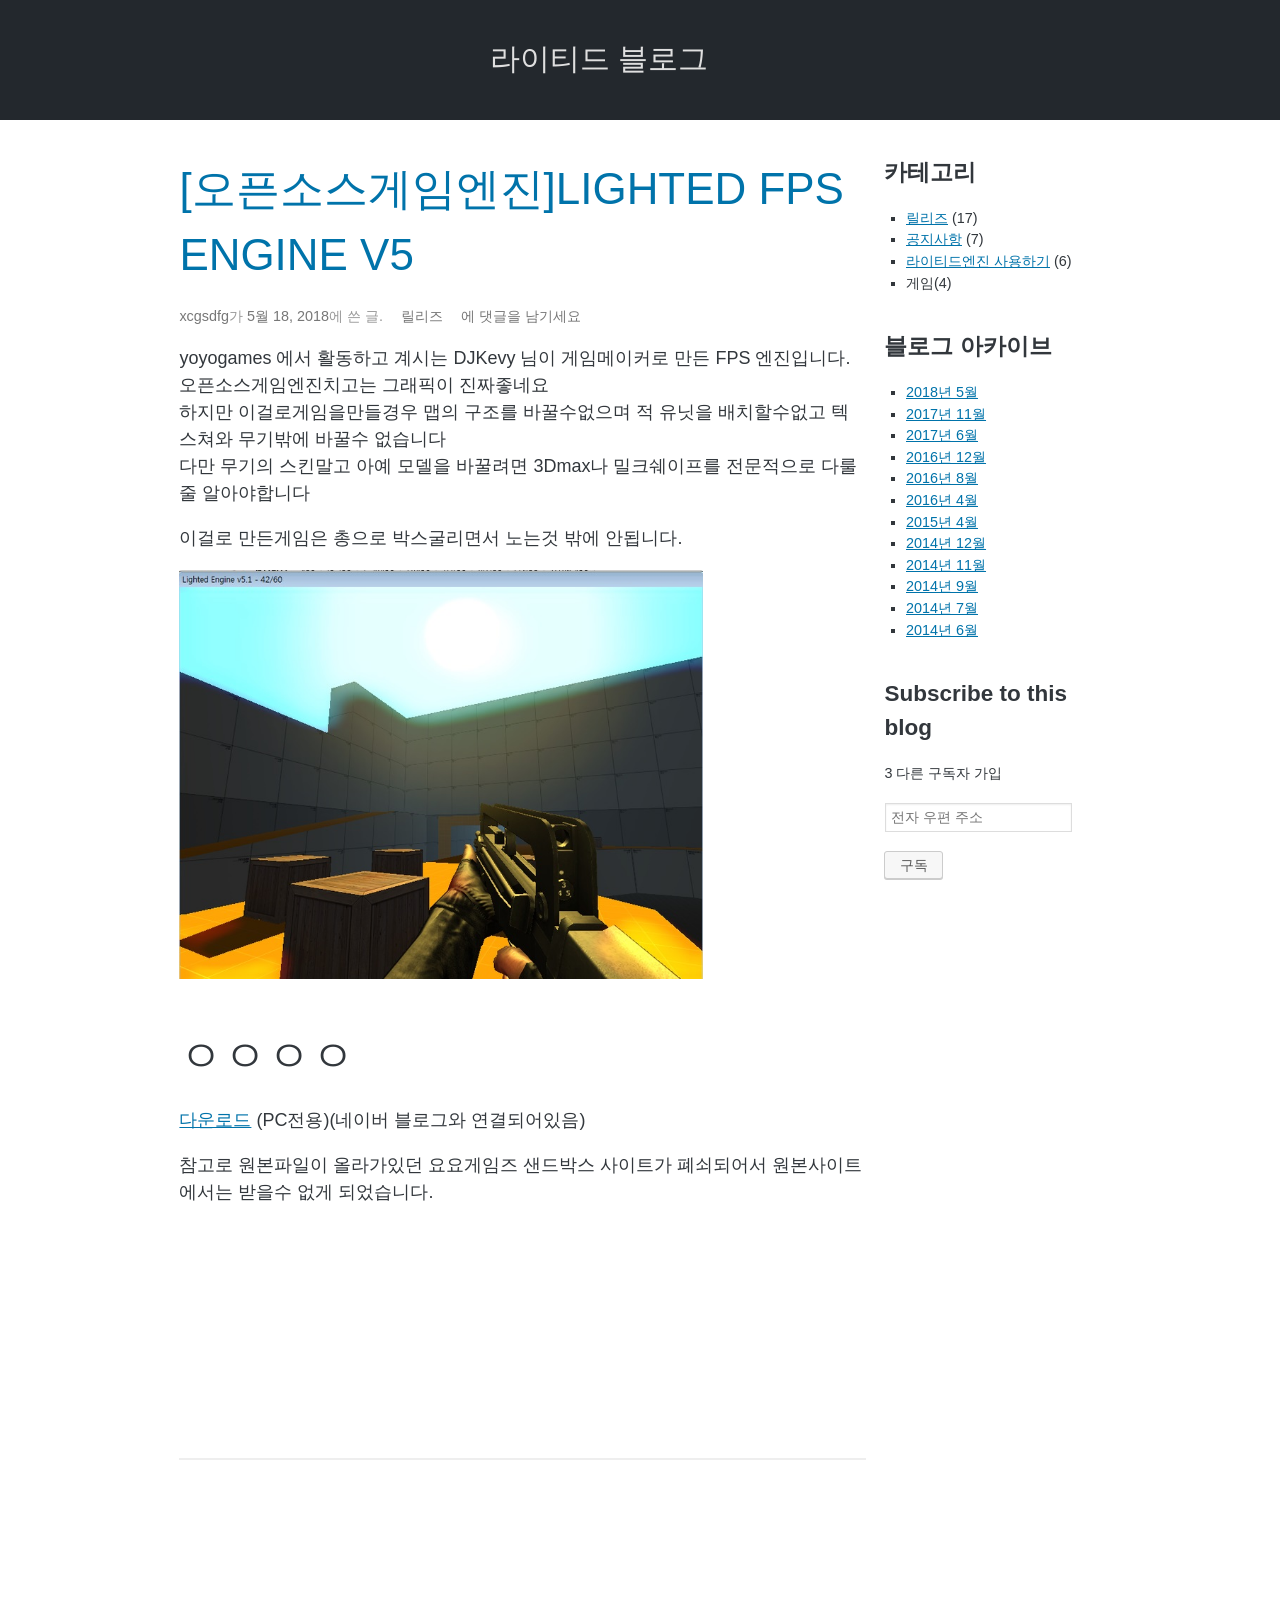
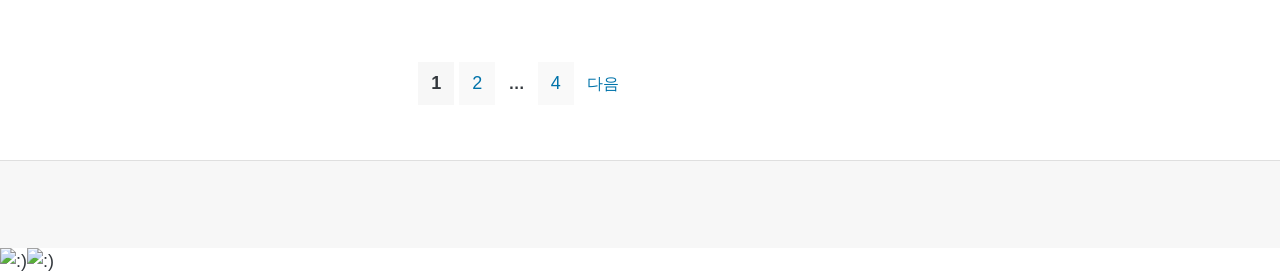
==== podowiki/LightedBlog/WordPr.html @ 5be10744 "54" ====
<!DOCTYPE html>
<!-- saved from url=(0030)https://ko.wordpress.org/news/ -->
<html xmlns="http://www.w3.org/1999/xhtml" dir="ltr" lang="ko-KR"><head profile="http://gmpg.org/xfn/11"><meta http-equiv="Content-Type" content="text/html; charset=UTF-8">

<script src="./WordPr_files/cb=gapi.loaded_1" async></script><script src="./WordPr_files/cb=gapi(1).loaded_0" async></script><script src="./WordPr_files/rules-p-18-mFEk4J448M.js.다운로드" async></script><script src="./WordPr_files/quant.js.다운로드" async type="text/javascript"></script><script type="text/javascript" async src="./WordPr_files/analytics.js.다운로드"></script><script async src="./WordPr_files/gtm.js.다운로드"></script><script>(function(w,d,s,l,i){w[l]=w[l]||[];w[l].push({'gtm.start':
new Date().getTime(),event:'gtm.js'});var f=d.getElementsByTagName(s)[0],
j=d.createElement(s),dl=l!='dataLayer'?'&l='+l:'';j.async=true;j.src=
'https://www.googletagmanager.com/gtm.js?id='+i+dl;f.parentNode.insertBefore(j,f);
})(window,document,'script','dataLayer','GTM-P24PF4B');</script>
<!--
<meta property="fb:page_id" content="6427302910" />
-->
<link href="https://plus.google.com/107188080561309681193" rel="publisher">
<meta name="google-site-verification" content="7VWES_-rcHBcmaQis9mSYamPfNwE03f4vyTj4pfuAw0">
<meta name="viewport" content="width=device-width, initial-scale=1">
<title>한국어 « 블로그 — WordPress</title>
<meta name="referrer" content="always">


<link rel="shortcut icon" href="https://s.w.org/favicon.ico?2" type="image/x-icon">
<link rel="pingback" href="https://ko.wordpress.org/xmlrpc.php"><link rel="dns-prefetch" href="https://s.w.org/">
<link rel="alternate" type="application/rss+xml" title="한국어 » 피드" href="https://ko.wordpress.org/feed/">
<link rel="alternate" type="application/rss+xml" title="한국어 » 댓글 피드" href="https://ko.wordpress.org/comments/feed/">
		<script type="text/javascript">
			window._wpemojiSettings = {"baseUrl":"https:\/\/s.w.org\/images\/core\/emoji\/11\/72x72\/","ext":".png","svgUrl":"https:\/\/s.w.org\/images\/core\/emoji\/11\/svg\/","svgExt":".svg","source":{"concatemoji":"https:\/\/ko.wordpress.org\/wp-includes\/js\/wp-emoji-release.min.js?ver=5.0-alpha-43446"}};
			!function(a,b,c){function d(a,b){var c=String.fromCharCode;l.clearRect(0,0,k.width,k.height),l.fillText(c.apply(this,a),0,0);var d=k.toDataURL();l.clearRect(0,0,k.width,k.height),l.fillText(c.apply(this,b),0,0);var e=k.toDataURL();return d===e}function e(a){var b;if(!l||!l.fillText)return!1;switch(l.textBaseline="top",l.font="600 32px Arial",a){case"flag":return!(b=d([55356,56826,55356,56819],[55356,56826,8203,55356,56819]))&&(b=d([55356,57332,56128,56423,56128,56418,56128,56421,56128,56430,56128,56423,56128,56447],[55356,57332,8203,56128,56423,8203,56128,56418,8203,56128,56421,8203,56128,56430,8203,56128,56423,8203,56128,56447]),!b);case"emoji":return b=d([55358,56760,9792,65039],[55358,56760,8203,9792,65039]),!b}return!1}function f(a){var c=b.createElement("script");c.src=a,c.defer=c.type="text/javascript",b.getElementsByTagName("head")[0].appendChild(c)}var g,h,i,j,k=b.createElement("canvas"),l=k.getContext&&k.getContext("2d");for(j=Array("flag","emoji"),c.supports={everything:!0,everythingExceptFlag:!0},i=0;i<j.length;i++)c.supports[j[i]]=e(j[i]),c.supports.everything=c.supports.everything&&c.supports[j[i]],"flag"!==j[i]&&(c.supports.everythingExceptFlag=c.supports.everythingExceptFlag&&c.supports[j[i]]);c.supports.everythingExceptFlag=c.supports.everythingExceptFlag&&!c.supports.flag,c.DOMReady=!1,c.readyCallback=function(){c.DOMReady=!0},c.supports.everything||(h=function(){c.readyCallback()},b.addEventListener?(b.addEventListener("DOMContentLoaded",h,!1),a.addEventListener("load",h,!1)):(a.attachEvent("onload",h),b.attachEvent("onreadystatechange",function(){"complete"===b.readyState&&c.readyCallback()})),g=c.source||{},g.concatemoji?f(g.concatemoji):g.wpemoji&&g.twemoji&&(f(g.twemoji),f(g.wpemoji)))}(window,document,window._wpemojiSettings);
		</script><script src="./WordPr_files/wp-emoji-release.min.js.다운로드" type="text/javascript" defer></script>
		<style type="text/css">
img.wp-smiley,
img.emoji {
	display: inline !important;
	border: none !important;
	box-shadow: none !important;
	height: 1em !important;
	width: 1em !important;
	margin: 0 .07em !important;
	vertical-align: -0.1em !important;
	background: none !important;
	padding: 0 !important;
}
</style>
<link rel="stylesheet" id="wp-core-blocks-css" href="./WordPr_files/style.css" type="text/css" media="all">
<link rel="stylesheet" id="dashicons-css" href="./WordPr_files/dashicons.min.css" type="text/css" media="all">
<link rel="stylesheet" id="open-sans-css" href="./WordPr_files/css" type="text/css" media="all">
<link rel="stylesheet" id="wporg-style-css" href="./WordPr_files/style(1).css" type="text/css" media="all">
<link rel="https://api.w.org/" href="https://ko.wordpress.org/wp-json/">
<link rel="EditURI" type="application/rsd+xml" title="RSD" href="https://ko.wordpress.org/xmlrpc.php?rsd">
<link rel="wlwmanifest" type="application/wlwmanifest+xml" href="https://ko.wordpress.org/wp-includes/wlwmanifest.xml"> 
<meta name="generator" content="WordPress 5.0-alpha-43446">
<link rel="alternate" href="https://af.wordpress.org/news/" hreflang="af-za">
<link rel="alternate" href="https://ak.wordpress.org/news/" hreflang="ak">
<link rel="alternate" href="https://am.wordpress.org/news/" hreflang="am-et">
<link rel="alternate" href="https://ar.wordpress.org/news/" hreflang="ar">
<link rel="alternate" href="https://arq.wordpress.org/news/" hreflang="ar-dz">
<link rel="alternate" href="https://ary.wordpress.org/news/" hreflang="ar-ma">
<link rel="alternate" href="https://as.wordpress.org/news/" hreflang="as-in">
<link rel="alternate" href="https://ast.wordpress.org/news/" hreflang="ast">
<link rel="alternate" href="https://az.wordpress.org/news/" hreflang="az-az">
<link rel="alternate" href="https://azb.wordpress.org/news/" hreflang="az-ir">
<link rel="alternate" href="https://az-tr.wordpress.org/news/" hreflang="az-tr">
<link rel="alternate" href="https://bcc.wordpress.org/news/" hreflang="bcc">
<link rel="alternate" href="https://bel.wordpress.org/news/" hreflang="be-by">
<link rel="alternate" href="https://bg.wordpress.org/news/" hreflang="bg-bg">
<link rel="alternate" href="https://bn.wordpress.org/news/" hreflang="bn-bn">
<link rel="alternate" href="https://bo.wordpress.org/news/" hreflang="bo">
<link rel="alternate" href="https://bre.wordpress.org/news/" hreflang="br-fr">
<link rel="alternate" href="https://bs.wordpress.org/news/" hreflang="bs-ba">
<link rel="alternate" href="https://ca.wordpress.org/news/" hreflang="ca">
<link rel="alternate" href="https://ceb.wordpress.org/news/" hreflang="ceb">
<link rel="alternate" href="https://co.wordpress.org/news/" hreflang="co-it">
<link rel="alternate" href="https://cs.wordpress.org/news/" hreflang="cs-cz">
<link rel="alternate" href="https://cy.wordpress.org/news/" hreflang="cy-gb">
<link rel="alternate" href="https://da.wordpress.org/news/" hreflang="da-dk">
<link rel="alternate" href="https://de-ch.wordpress.org/news/" hreflang="de-ch">
<link rel="alternate" href="https://de.wordpress.org/news/" hreflang="de-de">
<link rel="alternate" href="https://dv.wordpress.org/news/" hreflang="dv-mv">
<link rel="alternate" href="https://dzo.wordpress.org/news/" hreflang="dz-bt">
<link rel="alternate" href="https://el.wordpress.org/news/" hreflang="el-gr">
<link rel="alternate" href="https://wordpress.org/news/" hreflang="en">
<link rel="alternate" href="https://en-au.wordpress.org/news/" hreflang="en-au">
<link rel="alternate" href="https://en-ca.wordpress.org/news/" hreflang="en-ca">
<link rel="alternate" href="https://en-gb.wordpress.org/news/" hreflang="en-gb">
<link rel="alternate" href="https://en-nz.wordpress.org/news/" hreflang="en-nz">
<link rel="alternate" href="https://en-za.wordpress.org/news/" hreflang="en-za">
<link rel="alternate" href="https://eo.wordpress.org/news/" hreflang="eo">
<link rel="alternate" href="https://es-ar.wordpress.org/news/" hreflang="es-ar">
<link rel="alternate" href="https://cl.wordpress.org/news/" hreflang="es-cl">
<link rel="alternate" href="https://es-co.wordpress.org/news/" hreflang="es-co">
<link rel="alternate" href="https://es-cr.wordpress.org/news/" hreflang="es-cr">
<link rel="alternate" href="https://es.wordpress.org/news/" hreflang="es-es">
<link rel="alternate" href="https://es-gt.wordpress.org/news/" hreflang="es-gt">
<link rel="alternate" href="https://es-mx.wordpress.org/news/" hreflang="es-mx">
<link rel="alternate" href="https://pe.wordpress.org/news/" hreflang="es-pe">
<link rel="alternate" href="https://es-pr.wordpress.org/news/" hreflang="es-pr">
<link rel="alternate" href="https://ve.wordpress.org/news/" hreflang="es-ve">
<link rel="alternate" href="https://et.wordpress.org/news/" hreflang="et-ee">
<link rel="alternate" href="https://eu.wordpress.org/news/" hreflang="eu-es">
<link rel="alternate" href="https://fa.wordpress.org/news/" hreflang="fa">
<link rel="alternate" href="https://fa-af.wordpress.org/news/" hreflang="fa">
<link rel="alternate" href="https://fuc.wordpress.org/news/" hreflang="ff-sn">
<link rel="alternate" href="https://fi.wordpress.org/news/" hreflang="fi-fi">
<link rel="alternate" href="https://fao.wordpress.org/news/" hreflang="fo-fo">
<link rel="alternate" href="https://fr-be.wordpress.org/news/" hreflang="fr-be">
<link rel="alternate" href="https://fr-ca.wordpress.org/news/" hreflang="fr-ca">
<link rel="alternate" href="https://fr.wordpress.org/news/" hreflang="fr-fr">
<link rel="alternate" href="https://frp.wordpress.org/news/" hreflang="frp">
<link rel="alternate" href="https://fur.wordpress.org/news/" hreflang="fur">
<link rel="alternate" href="https://fy.wordpress.org/news/" hreflang="fy-nl">
<link rel="alternate" href="https://ga.wordpress.org/news/" hreflang="ga-ie">
<link rel="alternate" href="https://gd.wordpress.org/news/" hreflang="gd-gb">
<link rel="alternate" href="https://gl.wordpress.org/news/" hreflang="gl-es">
<link rel="alternate" href="https://gu.wordpress.org/news/" hreflang="gu">
<link rel="alternate" href="https://hau.wordpress.org/news/" hreflang="ha-ng">
<link rel="alternate" href="https://haz.wordpress.org/news/" hreflang="haz">
<link rel="alternate" href="https://he.wordpress.org/news/" hreflang="he-il">
<link rel="alternate" href="https://hi.wordpress.org/news/" hreflang="hi-in">
<link rel="alternate" href="https://hr.wordpress.org/news/" hreflang="hr-hr">
<link rel="alternate" href="https://hat.wordpress.org/news/" hreflang="ht-ht">
<link rel="alternate" href="https://hu.wordpress.org/news/" hreflang="hu-hu">
<link rel="alternate" href="https://hy.wordpress.org/news/" hreflang="hy-am">
<link rel="alternate" href="https://id.wordpress.org/news/" hreflang="id-id">
<link rel="alternate" href="https://ido.wordpress.org/news/" hreflang="io">
<link rel="alternate" href="https://is.wordpress.org/news/" hreflang="is-is">
<link rel="alternate" href="https://it.wordpress.org/news/" hreflang="it-it">
<link rel="alternate" href="https://ja.wordpress.org/news/" hreflang="ja-jp">
<link rel="alternate" href="https://jv.wordpress.org/news/" hreflang="jv-id">
<link rel="alternate" href="https://ka.wordpress.org/news/" hreflang="ka-ge">
<link rel="alternate" href="https://kab.wordpress.org/news/" hreflang="kab">
<link rel="alternate" href="https://kk.wordpress.org/news/" hreflang="kk-kz">
<link rel="alternate" href="https://kal.wordpress.org/news/" hreflang="kl-gl">
<link rel="alternate" href="https://km.wordpress.org/news/" hreflang="km-kh">
<link rel="alternate" href="https://kn.wordpress.org/news/" hreflang="kn-in">
<link rel="alternate" href="https://ko.wordpress.org/news/" hreflang="ko-kr">
<link rel="alternate" href="https://ku.wordpress.org/news/" hreflang="ku-iq">
<link rel="alternate" href="https://kir.wordpress.org/news/" hreflang="ky-kg">
<link rel="alternate" href="https://ltz.wordpress.org/news/" hreflang="lb-lu">
<link rel="alternate" href="https://lug.wordpress.org/news/" hreflang="lg-ug">
<link rel="alternate" href="https://li.wordpress.org/news/" hreflang="li-nl">
<link rel="alternate" href="https://lin.wordpress.org/news/" hreflang="ln-cd">
<link rel="alternate" href="https://lo.wordpress.org/news/" hreflang="lo-la">
<link rel="alternate" href="https://lt.wordpress.org/news/" hreflang="lt-lt">
<link rel="alternate" href="https://lv.wordpress.org/news/" hreflang="lv-lv">
<link rel="alternate" href="https://mfe.wordpress.org/news/" hreflang="mfe">
<link rel="alternate" href="https://mg.wordpress.org/news/" hreflang="mg-mg">
<link rel="alternate" href="https://mri.wordpress.org/news/" hreflang="mi-nz">
<link rel="alternate" href="https://mk.wordpress.org/news/" hreflang="mk-mk">
<link rel="alternate" href="https://ml.wordpress.org/news/" hreflang="ml-in">
<link rel="alternate" href="https://khk.wordpress.org/news/" hreflang="mn-mn">
<link rel="alternate" href="https://mr.wordpress.org/news/" hreflang="mr">
<link rel="alternate" href="https://ms.wordpress.org/news/" hreflang="ms">
<link rel="alternate" href="https://mlt.wordpress.org/news/" hreflang="mt-mt">
<link rel="alternate" href="https://mya.wordpress.org/news/" hreflang="my-mm">
<link rel="alternate" href="https://nb.wordpress.org/news/" hreflang="nb-no">
<link rel="alternate" href="https://ne.wordpress.org/news/" hreflang="ne-np">
<link rel="alternate" href="https://nl-be.wordpress.org/news/" hreflang="nl-be">
<link rel="alternate" href="https://nl.wordpress.org/news/" hreflang="nl-nl">
<link rel="alternate" href="https://nn.wordpress.org/news/" hreflang="nn-no">
<link rel="alternate" href="https://oci.wordpress.org/news/" hreflang="oc-fr">
<link rel="alternate" href="https://ory.wordpress.org/news/" hreflang="or-in">
<link rel="alternate" href="https://os.wordpress.org/news/" hreflang="os">
<link rel="alternate" href="https://pan.wordpress.org/news/" hreflang="pa-in">
<link rel="alternate" href="https://pl.wordpress.org/news/" hreflang="pl-pl">
<link rel="alternate" href="https://ps.wordpress.org/news/" hreflang="ps-af">
<link rel="alternate" href="https://br.wordpress.org/news/" hreflang="pt-br">
<link rel="alternate" href="https://pt.wordpress.org/news/" hreflang="pt-pt">
<link rel="alternate" href="https://rhg.wordpress.org/news/" hreflang="rhg">
<link rel="alternate" href="https://roh.wordpress.org/news/" hreflang="rm">
<link rel="alternate" href="https://ro.wordpress.org/news/" hreflang="ro-ro">
<link rel="alternate" href="https://ru.wordpress.org/news/" hreflang="ru-ru">
<link rel="alternate" href="https://rup.wordpress.org/news/" hreflang="rup">
<link rel="alternate" href="https://kin.wordpress.org/news/" hreflang="rw-rw">
<link rel="alternate" href="https://sa.wordpress.org/news/" hreflang="sa-in">
<link rel="alternate" href="https://sah.wordpress.org/news/" hreflang="sah">
<link rel="alternate" href="https://srd.wordpress.org/news/" hreflang="sc-it">
<link rel="alternate" href="https://scn.wordpress.org/news/" hreflang="scn">
<link rel="alternate" href="https://snd.wordpress.org/news/" hreflang="sd-pk">
<link rel="alternate" href="https://si.wordpress.org/news/" hreflang="si-lk">
<link rel="alternate" href="https://sk.wordpress.org/news/" hreflang="sk-sk">
<link rel="alternate" href="https://skr.wordpress.org/news/" hreflang="skr">
<link rel="alternate" href="https://sl.wordpress.org/news/" hreflang="sl-si">
<link rel="alternate" href="https://sna.wordpress.org/news/" hreflang="sn-zw">
<link rel="alternate" href="https://so.wordpress.org/news/" hreflang="so-so">
<link rel="alternate" href="https://sq.wordpress.org/news/" hreflang="sq-al">
<link rel="alternate" href="https://sq-xk.wordpress.org/news/" hreflang="sq-xk">
<link rel="alternate" href="https://sr.wordpress.org/news/" hreflang="sr-rs">
<link rel="alternate" href="https://ssw.wordpress.org/news/" hreflang="ss-sz">
<link rel="alternate" href="https://su.wordpress.org/news/" hreflang="su-id">
<link rel="alternate" href="https://sv.wordpress.org/news/" hreflang="sv-se">
<link rel="alternate" href="https://sw.wordpress.org/news/" hreflang="sw">
<link rel="alternate" href="https://syr.wordpress.org/news/" hreflang="syr">
<link rel="alternate" href="https://szl.wordpress.org/news/" hreflang="szl">
<link rel="alternate" href="https://ta.wordpress.org/news/" hreflang="ta-in">
<link rel="alternate" href="https://ta-lk.wordpress.org/news/" hreflang="ta-lk">
<link rel="alternate" href="https://te.wordpress.org/news/" hreflang="te">
<link rel="alternate" href="https://tg.wordpress.org/news/" hreflang="tg">
<link rel="alternate" href="https://th.wordpress.org/news/" hreflang="th">
<link rel="alternate" href="https://tir.wordpress.org/news/" hreflang="ti-er">
<link rel="alternate" href="https://tuk.wordpress.org/news/" hreflang="tk-tm">
<link rel="alternate" href="https://tl.wordpress.org/news/" hreflang="tl-ph">
<link rel="alternate" href="https://tr.wordpress.org/news/" hreflang="tr-tr">
<link rel="alternate" href="https://tt.wordpress.org/news/" hreflang="tt-ru">
<link rel="alternate" href="https://twd.wordpress.org/news/" hreflang="twd">
<link rel="alternate" href="https://tah.wordpress.org/news/" hreflang="ty-tj">
<link rel="alternate" href="https://tzm.wordpress.org/news/" hreflang="tzm">
<link rel="alternate" href="https://ug.wordpress.org/news/" hreflang="ug-cn">
<link rel="alternate" href="https://uk.wordpress.org/news/" hreflang="uk-ua">
<link rel="alternate" href="https://ur.wordpress.org/news/" hreflang="ur-pk">
<link rel="alternate" href="https://uz.wordpress.org/news/" hreflang="uz-uz">
<link rel="alternate" href="https://vi.wordpress.org/news/" hreflang="vi-vn">
<link rel="alternate" href="https://xho.wordpress.org/news/" hreflang="xh-za">
<link rel="alternate" href="https://yor.wordpress.org/news/" hreflang="yo-ng">
<link rel="alternate" href="https://cn.wordpress.org/news/" hreflang="zh-cn">
<link rel="alternate" href="https://zh-hk.wordpress.org/news/" hreflang="zh-hk">
<link rel="alternate" href="https://zh-sg.wordpress.org/news/" hreflang="zh-sg">
<link rel="alternate" href="https://tw.wordpress.org/news/" hreflang="zh-tw">
<link rel="alternate" href="https://zul.wordpress.org/news/" hreflang="zu-za">

<!-- Jetpack Open Graph Tags -->
<meta property="og:type" content="website">
<meta property="og:title" content="한국어">
<meta property="og:description" content="한국어">
<meta property="og:url" content="https://ko.wordpress.org/news/">
<meta property="og:site_name" content="한국어">
<meta property="og:image" content="https://s.w.org/images/backgrounds/wordpress-bg-medblue.png">
<meta property="og:locale" content="ko_KR">
<meta name="twitter:site" content="@WordPress">

<!-- End Jetpack Open Graph Tags -->
<script>document.cookie='devicePixelRatio='+((window.devicePixelRatio === undefined) ? 1 : window.devicePixelRatio)+'; path=/';</script>

</head>


<body id="wordpress-org" class="blog">
<noscript><iframe src="https://www.googletagmanager.com/ns.html?id=GTM-P24PF4B" height="0" width="0" style="display:none;visibility:hidden"></iframe></noscript>
<div id="wporg-header">
	<div class="wrapper">
		<button id="mobile-menu-button" aria-expanded="false"><span class="screen-reader-text">Toggle Menu</span></button>
	<h1><a href="https://ko.wordpress.org/">WordPress.org</a></h1>
	<h2 class="rosetta">라이티드 블로그</h2>				<div style="clear:both"></div>
<div style="clear:both"></div>
	</div>
</div>


<div id="page" class="site">
	<a class="skip-link screen-reader-text" href="https://ko.wordpress.org/news/#main">본문 바로가기</a>

	<div id="content" class="site-content row gutters">

	<main id="main" class="site-main col-9" role="main">

		
<article id="post-894" class="post-894 post type-post status-publish format-standard hentry category-releases">
	<header class="entry-header">
		<h2 class="entry-title"><a href="https://ko.wordpress.org/2018/05/18/%ec%9b%8c%eb%93%9c%ed%94%84%eb%a0%88%ec%8a%a4-4-9-6-%ea%b0%9c%ec%9d%b8%ec%a0%95%eb%b3%b4-%eb%b0%8f-%ec%9c%a0%ec%a7%80%ea%b4%80%eb%a6%ac-%eb%a6%b4%eb%a6%ac%ec%a6%88/" rel="bookmark">[오픈소스게임엔진]LIGHTED FPS ENGINE V5</a></h2>	</header><!-- .entry-header -->

	<div class="entry-meta"><span class="posted-on"><span class="entry-author vcard"><a class="url fn n" href="https://profiles.wordpress.org/martian36">xcgsdfg</a></span>가 <a href="https://ko.wordpress.org/2018/05/18/%ec%9b%8c%eb%93%9c%ed%94%84%eb%a0%88%ec%8a%a4-4-9-6-%ea%b0%9c%ec%9d%b8%ec%a0%95%eb%b3%b4-%eb%b0%8f-%ec%9c%a0%ec%a7%80%ea%b4%80%eb%a6%ac-%eb%a6%b4%eb%a6%ac%ec%a6%88/" rel="bookmark">
        <time class="entry-date published" datetime="2018-05-18T12:27:58+09:00">5월 18, 2018</time><time class="updated" datetime="2018-05-22T07:01:25+09:00">5월 22, 2018</time></a>에 쓴 글.</span><span class="cat-links"><span class="screen-reader-text">카테고리 </span><a href="https://ko.wordpress.org/category/releases/" rel="category tag">릴리즈</a></span><span class="comments-link"><a href="https://ko.wordpress.org/2018/05/18/%ec%9b%8c%eb%93%9c%ed%94%84%eb%a0%88%ec%8a%a4-4-9-6-%ea%b0%9c%ec%9d%b8%ec%a0%95%eb%b3%b4-%eb%b0%8f-%ec%9c%a0%ec%a7%80%ea%b4%80%eb%a6%ac-%eb%a6%b4%eb%a6%ac%ec%a6%88/#respond"><span class="screen-reader-text">워드프레스 4.9.6 개인정보 및 유지관리 릴리즈</span>에 댓글을 남기세요</a></span></div>

	<div class="entry-content">
		<p>yoyogames 에서 활동하고 계시는 DJKevy 님이 게임메이커로 만든 FPS 엔진입니다.<br>
		  오픈소스게임엔진치고는 그래픽이 진짜좋네요<br>
		  하지만 이걸로게임을만들경우 맵의 구조를 바꿀수없으며 적 유닛을 배치할수없고 텍스쳐와 무기밖에 바꿀수 없습니다<br>
		  다만 무기의 스킨말고 아예 모델을 바꿀려면 3Dmax나 밀크쉐이프를 전문적으로 다룰줄 알아야합니다</p>
		<p>이걸로 만든게임은 총으로 박스굴리면서 노는것 밖에 안됩니다.</p>
<figure class="wp-block-image"><img class="wp-image-5988" src="WordPr_files/cookierun.jpg" alt="A decorative header featuring the text &quot;GDPR&quot; and a lock inside of a blue shield, on multicolor green background." width="524" height="282"></figure>
<h2>ㅇㅇㅇㅇ</h2>
<p><a href="https://cafeattach.naver.net/30a52c9f8ed1d40827c1a295ae48324eeab846a4fc/20140808_17_cafefile/26284957_1407498370817_TYL6lF_egg/liq_lighted.egg?type=attachment">다운로드</a> (PC전용)(네이버 블로그와 연결되어있음)</p>
<p>참고로 원본파일이 올라가있던 요요게임즈 샌드박스 사이트가 폐쇠되어서 원본사이트에서는 받을수 없게 되었습니다.</p>
	</div>
</article>
<article id="post-538" class="post-538 post type-post status-publish format-standard hentry category-releases">
  <div class="entry-content">
    <h2 style="text-align: center;font-size: 26px;margin-top: 50px;font-weight: bold">&nbsp;</h2>
<hr>
<h2 style="text-align: center;font-size: 26px;margin-top: 50px;font-weight: bold">&nbsp;</h2>
	</div><!-- .entry-content -->

	<footer class="entry-footer">
			</footer><!-- .entry-footer -->
</article><!-- #post-## -->

	<nav class="navigation pagination" role="navigation">
		<h2 class="screen-reader-text">글 탐색</h2>
		<div class="nav-links"><span aria-current="page" class="page-numbers current">1</span>
<a class="page-numbers" href="https://ko.wordpress.org/news/page/2/">2</a>
<span class="page-numbers dots">…</span>
<a class="page-numbers" href="https://ko.wordpress.org/news/page/4/">4</a>
<a class="next page-numbers" href="https://ko.wordpress.org/news/page/2/">다음</a></div>
	</nav>
	</main><!-- #main -->


<aside id="secondary" class="widget-area col-3">
	<div class="widget widget_categories"><h4>카테고리</h4>		<ul>
	<li class="cat-item cat-item-3"><a href="https://ko.wordpress.org/category/releases/">릴리즈</a> (17)
</li>
	<li class="cat-item cat-item-1"><a href="https://ko.wordpress.org/category/uncategorized/">공지사항</a> (7)
</li>
	<li class="cat-item cat-item-6"><a href="https://ko.wordpress.org/category/%ec%9b%8c%eb%93%9c%ed%94%84%eb%a0%88%ec%8a%a4-%ec%82%ac%ec%9a%a9%ed%95%98%ea%b8%b0/">라이티드엔진 사용하기</a> (6)
</li>
	<li class="cat-item cat-item-4">게임(4)
</li>
		</ul>
</div><div class="widget widget_archive"><h4>블로그 아카이브</h4>		<ul>
			<li><a href="https://ko.wordpress.org/2018/05/">2018년 5월</a></li>
	<li><a href="https://ko.wordpress.org/2017/11/">2017년 11월</a></li>
	<li><a href="https://ko.wordpress.org/2017/06/">2017년 6월</a></li>
	<li><a href="https://ko.wordpress.org/2016/12/">2016년 12월</a></li>
	<li><a href="https://ko.wordpress.org/2016/08/">2016년 8월</a></li>
	<li><a href="https://ko.wordpress.org/2016/04/">2016년 4월</a></li>
	<li><a href="https://ko.wordpress.org/2015/04/">2015년 4월</a></li>
	<li><a href="https://ko.wordpress.org/2014/12/">2014년 12월</a></li>
	<li><a href="https://ko.wordpress.org/2014/11/">2014년 11월</a></li>
	<li><a href="https://ko.wordpress.org/2014/09/">2014년 9월</a></li>
	<li><a href="https://ko.wordpress.org/2014/07/">2014년 7월</a></li>
	<li><a href="https://ko.wordpress.org/2014/06/">2014년 6월</a></li>
		</ul>
		</div><div class="widget jetpack_subscription_widget"><h4>Subscribe to this blog</h4>
			<form action="https://ko.wordpress.org/news/#" method="post" accept-charset="utf-8" id="subscribe-blog-478">
				<div id="subscribe-text"></div><p>3 다른 구독자 가입</p>
					<p id="subscribe-email">
						<label id="jetpack-subscribe-label" for="subscribe-field-478" style="clip: rect(1px, 1px, 1px, 1px); position: absolute; height: 1px; width: 1px; overflow: hidden;">
							전자 우편 주소						</label>
						<input type="email" name="email" required class="required" value="" id="subscribe-field-478" placeholder="전자 우편 주소">
					</p>

					<p id="subscribe-submit">
						<input type="hidden" name="action" value="subscribe">
						<input type="hidden" name="source" value="https://ko.wordpress.org/news/">
						<input type="hidden" name="sub-type" value="widget">
						<input type="hidden" name="redirect_fragment" value="478">
												<input type="submit" value="구독" name="jetpack_subscriptions_widget">
					</p>
							</form>

			<script>
			/*
			Custom functionality for safari and IE
			 */
			(function( d ) {
				// In case the placeholder functionality is available we remove labels
				if ( ( 'placeholder' in d.createElement( 'input' ) ) ) {
					var label = d.querySelector( 'label[for=subscribe-field-478]' );
						label.style.clip 	 = 'rect(1px, 1px, 1px, 1px)';
						label.style.position = 'absolute';
						label.style.height   = '1px';
						label.style.width    = '1px';
						label.style.overflow = 'hidden';
				}

				// Make sure the email value is filled in before allowing submit
				var form = d.getElementById('subscribe-blog-478'),
					input = d.getElementById('subscribe-field-478'),
					handler = function( event ) {
						if ( '' === input.value ) {
							input.focus();

							if ( event.preventDefault ){
								event.preventDefault();
							}

							return false;
						}
					};

				if ( window.addEventListener ) {
					form.addEventListener( 'submit', handler, false );
				} else {
					form.attachEvent( 'onsubmit', handler );
				}
			})( document );
			</script>
				
</div></aside><!-- #secondary -->

	</div><!-- #content -->

<div id="wporg-footer"></div>

<script type="text/javascript">
  var _qevents = _qevents || [];
  (function() {
   var elem = document.createElement('script');
   elem.src = (document.location.protocol == "https:" ? "https://secure" : "http://edge")
               + ".quantserve.com/quant.js";
   elem.async = true;
   elem.type = "text/javascript";
   var scpt = document.getElementsByTagName('script')[0];
   scpt.parentNode.insertBefore(elem, scpt);
  })();
</script>
<script type="text/javascript">
	/**
	 * Handles toggling the navigation menu for small screens and enables TAB key
	 * navigation support for dropdown menus.
	 */
	( function( $ ) {
		var container, button, menu, links, i, len;

		container = document.getElementById( 'wporg-header' );
		if ( ! container ) {
			return;
		}

		button = container.getElementsByTagName( 'button' )[0];
		if ( 'undefined' === typeof button ) {
			return;
		}

		menu = container.getElementsByTagName( 'ul' )[0];

		// Hide menu toggle button if menu is empty and return early.
		if ( 'undefined' === typeof menu ) {
			button.style.display = 'none';
			return;
		}

		menu.setAttribute( 'aria-expanded', 'false' );
		if ( -1 === menu.className.indexOf( 'nav-menu' ) ) {
			menu.className += ' nav-menu';
		}

		button.onclick = function() {
			if ( -1 !== menu.className.indexOf( 'toggled' ) ) {
				menu.className = menu.className.replace( ' toggled', '' );
				button.setAttribute( 'aria-expanded', 'false' );
				menu.setAttribute( 'aria-expanded', 'false' );
			} else {
				menu.className += ' toggled';
				button.setAttribute( 'aria-expanded', 'true' );
				menu.setAttribute( 'aria-expanded', 'true' );
			}
		};

		// Get all the link elements within the menu.
		links = menu.getElementsByTagName( 'a' );

		// Each time a menu link is focused or blurred, toggle focus.
		for ( i = 0, len = links.length; i < len; i++ ) {
			links[i].addEventListener( 'focus', toggleFocus, true );
			links[i].addEventListener( 'blur', toggleFocus, true );
		}

		/**
		 * Sets or removes .focus class on an element.
		 */
		function toggleFocus() {
			var self = this;

			// Move up through the ancestors of the current link until we hit .nav-menu.
			while ( -1 === self.className.indexOf( 'nav-menu' ) ) {

				// On li elements toggle the class .focus.
				if ( 'li' === self.tagName.toLowerCase() ) {
					if ( -1 !== self.className.indexOf( 'focus' ) ) {
						self.className = self.className.replace( ' focus', '' );
					} else {
						self.className += ' focus';
					}
				}

				self = self.parentElement;
			}
		}

		/**
		 * Toggles `focus` class to allow submenu access on tablets.
		 */
		( function( container ) {
			var touchStartFn, i,
				parentLink = container.querySelectorAll( '.menu-item-has-children > a, .page_item_has_children > a' );

			if ( 'ontouchstart' in window ) {
				touchStartFn = function( e ) {
					var menuItem = this.parentNode, i;

					if ( ! menuItem.classList.contains( 'focus' ) ) {
						e.preventDefault();
						for ( i = 0; i < menuItem.parentNode.children.length; ++i ) {
							if ( menuItem === menuItem.parentNode.children[i] ) {
								continue;
							}
							menuItem.parentNode.children[i].classList.remove( 'focus' );
						}
						menuItem.classList.add( 'focus' );
					} else {
						menuItem.classList.remove( 'focus' );
					}
				};

				for ( i = 0; i < parentLink.length; ++i ) {
					parentLink[i].addEventListener( 'touchstart', touchStartFn, false );
				}
			}
		}( container ) );
	} )();
</script>
<script type="text/javascript">_qevents.push( { qacct:"p-18-mFEk4J448M"} );</script>
<noscript><img src="//pixel.quantserve.com/pixel/p-18-mFEk4J448M.gif" style="display: none;" border="0" height="1" width="1" alt=""/></noscript>
<!-- 31 queries. 0.467 seconds -->
<link rel="stylesheet" id="mediaelement-css" href="./WordPr_files/mediaelementplayer-legacy.min.css" type="text/css" media="all">
<link rel="stylesheet" id="wp-mediaelement-css" href="./WordPr_files/wp-mediaelement.min.css" type="text/css" media="all">
<script type="text/javascript" src="./WordPr_files/load-scripts.php"></script>
<script type="text/javascript" src="./WordPr_files/skip-link-focus-fix.min.js.다운로드"></script>
<script type="text/javascript">
var mejsL10n = {"language":"ko","strings":{"mejs.install-flash":"\ud50c\ub798\uc2dc \ud50c\ub808\uc774\uc5b4\uac00 \ud65c\uc131\ud654 \ub418\uac70\ub098 \uc124\uce58\ub418\uc9c0\uc9c0 \uc54a\uc740 \ube0c\ub77c\uc6b0\uc800\ub97c \uc0ac\uc6a9\ud558\uace0 \uc788\uc2b5\ub2c8\ub2e4. \ud50c\ub798\uc2dc \ud50c\ub808\uc774\uc5b4 \ud50c\ub7ec\uadf8\uc778\uc744 \ud65c\uc131\ud654 \ud558\uac70\ub098 \ucd5c\uadfc \ubc84\uc804\uc744 \ub2e4\uc74c\uc5d0\uc11c \ub2e4\uc6b4\ub85c\ub4dc \ud558\uc138\uc694: https:\/\/get.adobe.com\/flashplayer\/","mejs.fullscreen-off":"\uc804\uccb4\ud654\uba74 \ub098\uac00\uae30","mejs.fullscreen-on":"\uc804\uccb4\ud654\uba74","mejs.download-video":"\ube44\ub514\uc624 \ub2e4\uc6b4\ub85c\ub4dc","mejs.fullscreen":"\uc804\uccb4\ud654\uba74","mejs.loop":"\ub8e8\ud504 \ud1a0\uae00","mejs.play":"\uc2e4\ud589","mejs.pause":"\uc911\uc9c0","mejs.close":"\ub2eb\uae30","mejs.time-slider":"\ud0c0\uc784 \uc2ac\ub77c\uc774\ub354","mejs.time-help-text":"1\ucd08\ub97c \uc9c4\ud589\ud558\ub824\uba74 \uc88c\/\uc6b0 \ubc29\ud5a5\ud0a4\ub97c \uc0ac\uc6a9\ud558\uace0 10\ucd08\ub97c \uc9c4\ud589\ud558\ub824\uba74 \uc0c1\/\ud558 \ubc29\ud5a5\ud0a4\ub97c \uc0ac\uc6a9\ud558\uc138\uc694.","mejs.captions-subtitles":"\ucea1\uc158\/\ubd80\uc81c\ubaa9","mejs.captions-chapters":"\ucc55\ud130","mejs.none":"\uc5c6\uc74c","mejs.mute-toggle":"\ubb34\uc74c \ud1a0\uae00","mejs.volume-help-text":"\ubcfc\ub968\uc744 \ub192\uc774\uac70\ub098 \uc904\uc774\ub824\uba74 \uc0c1\/\ud558 \ubc29\ud5a5\ud0a4\ub97c \uc0ac\uc6a9\ud558\uc138\uc694.","mejs.unmute":"\ubb34\uc74c\ud574\uc81c","mejs.mute":"\uc870\uc6a9\ud788","mejs.volume-slider":"\ubcfc\ub968 \uc2ac\ub77c\uc774\ub354","mejs.video-player":"\ube44\ub514\uc624 \ud50c\ub808\uc774\uc5b4","mejs.audio-player":"\uc624\ub514\uc624 \ud50c\ub808\uc774\uc5b4","mejs.ad-skip":"\uad11\uace0 \uc0dd\ub7b5","mejs.source-chooser":"\uc18c\uc2a4 \uc120\ud0dd\uae30","mejs.stop":"\uc815\uc9c0","mejs.speed-rate":"\uc18d\ub3c4\uc728","mejs.live-broadcast":"\uc2e4\uc2dc\uac04 \ubc29\uc1a1","mejs.afrikaans":"Afrikaans","mejs.albanian":"Albanian","mejs.arabic":"Arabic","mejs.belarusian":"Belarusian","mejs.bulgarian":"Bulgarian","mejs.catalan":"Catalan","mejs.chinese":"Chinese","mejs.chinese-simplified":"Chinese (Simplified)","mejs.chinese-traditional":"Chinese (Traditional)","mejs.croatian":"Croatian","mejs.czech":"Czech","mejs.danish":"Danish","mejs.dutch":"Dutch","mejs.english":"English","mejs.estonian":"Estonian","mejs.filipino":"Filipino","mejs.finnish":"Finnish","mejs.french":"French","mejs.galician":"Galician","mejs.german":"German","mejs.greek":"Greek","mejs.haitian-creole":"Haitian Creole","mejs.hebrew":"Hebrew","mejs.hindi":"Hindi","mejs.hungarian":"Hungarian","mejs.icelandic":"Icelandic","mejs.indonesian":"Indonesian","mejs.irish":"Irish","mejs.italian":"Italian","mejs.japanese":"Japanese","mejs.korean":"Korean","mejs.latvian":"Latvian","mejs.lithuanian":"Lithuanian","mejs.macedonian":"Macedonian","mejs.malay":"Malay","mejs.maltese":"Maltese","mejs.norwegian":"Norwegian","mejs.persian":"Persian","mejs.polish":"Polish","mejs.portuguese":"Portuguese","mejs.romanian":"Romanian","mejs.russian":"Russian","mejs.serbian":"Serbian","mejs.slovak":"Slovak","mejs.slovenian":"Slovenian","mejs.spanish":"Spanish","mejs.swahili":"Swahili","mejs.swedish":"Swedish","mejs.tagalog":"Tagalog","mejs.thai":"Thai","mejs.turkish":"Turkish","mejs.ukrainian":"Ukrainian","mejs.vietnamese":"Vietnamese","mejs.welsh":"Welsh","mejs.yiddish":"Yiddish"}};
</script>
<script type="text/javascript" src="./WordPr_files/mediaelement-and-player.min.js.다운로드"></script>
<script type="text/javascript" src="./WordPr_files/mediaelement-migrate.min.js.다운로드"></script>
<script type="text/javascript">
/* <![CDATA[ */
var _wpmejsSettings = {"pluginPath":"\/wp-includes\/js\/mediaelement\/","classPrefix":"mejs-","stretching":"responsive"};
/* ]]> */
</script>
<script type="text/javascript" src="./WordPr_files/wp-mediaelement.min.js.다운로드"></script>
<script type="text/javascript" src="./WordPr_files/vimeo.min.js.다운로드"></script>
<script type="text/javascript" src="./WordPr_files/e-201829.js.다운로드" async defer></script>
<script type="text/javascript">
	_stq = window._stq || [];
	_stq.push([ 'view', {v:'ext',j:'1:6.1.1',blog:'13096037',post:'634',tz:'9',srv:'ko.wordpress.org'} ]);
	_stq.push([ 'clickTrackerInit', '13096037', '634' ]);
</script>


</div><img src="./WordPr_files/g.gif" alt=":)" width="6" height="5" id="wpstats"><iframe name="oauth2relay458211568" id="oauth2relay458211568" src="./WordPr_files/postmessageRelay.html" tabindex="-1" aria-hidden="true" style="width: 1px; height: 1px; position: absolute; top: -100px;"></iframe></body></html>
---- podowiki/LightedBlog/WordPr_files/style.css ----
.editor-block-list__block[data-type="core/embed"][data-align=left] .editor-block-list__block-edit,.editor-block-list__block[data-type="core/embed"][data-align=right] .editor-block-list__block-edit,.wp-block-embed.alignleft,.wp-block-embed.alignright{max-width:305px;width:100%}.wp-block-embed figcaption{margin-top:.5em;color:#6c7781;text-align:center;font-size:13px}.has-pale-pink-background-color{background-color:#f78da7}.has-vivid-red-background-color{background-color:#cf2e2e}.has-luminous-vivid-orange-background-color{background-color:#ff6900}.has-luminous-vivid-amber-background-color{background-color:#fcb900}.has-light-green-cyan-background-color{background-color:#7bdcb5}.has-vivid-green-cyan-background-color{background-color:#00d084}.has-pale-cyan-blue-background-color{background-color:#8ed1fc}.has-vivid-cyan-blue-background-color{background-color:#0693e3}.has-very-light-gray-background-color{background-color:#eee}.has-cyan-bluish-gray-background-color{background-color:#abb8c3}.has-very-dark-gray-background-color{background-color:#313131}.has-pale-pink-color{color:#f78da7}.has-vivid-red-color{color:#cf2e2e}.has-luminous-vivid-orange-color{color:#ff6900}.has-luminous-vivid-amber-color{color:#fcb900}.has-light-green-cyan-color{color:#7bdcb5}.has-vivid-green-cyan-color{color:#00d084}.has-pale-cyan-blue-color{color:#8ed1fc}.has-vivid-cyan-blue-color{color:#0693e3}.has-very-light-gray-color{color:#eee}.has-cyan-bluish-gray-color{color:#abb8c3}.has-very-dark-gray-color{color:#313131}.wp-block-image{width:-webkit-fit-content;width:-moz-fit-content;width:fit-content}.wp-block-image.aligncenter{display:block;margin-left:auto;margin-right:auto;text-align:center}.wp-block-image.is-resized{width:-webkit-min-content;width:-moz-min-content;width:min-content;display:-ms-inline-grid;-ms-grid-columns:min-content}.wp-block-image.is-resized figcaption{-ms-grid-row:2}.wp-block-image.is-resized img{max-width:none}.wp-block-image figcaption{margin-top:.5em;color:#6c7781;text-align:center;font-size:13px}.wp-block-quote.is-large,.wp-block-quote.is-style-large{margin:0 0 16px;padding:0 1em}.wp-block-quote.is-large p,.wp-block-quote.is-style-large p{font-size:24px;font-style:italic;line-height:1.6}.wp-block-quote.is-large cite,.wp-block-quote.is-large footer,.wp-block-quote.is-style-large cite,.wp-block-quote.is-style-large footer{font-size:18px;text-align:right}.wp-block-gallery{display:flex;flex-wrap:wrap;list-style-type:none;padding:0;margin:0 -8px}.wp-block-gallery .blocks-gallery-image,.wp-block-gallery .blocks-gallery-item{margin:8px;display:flex;flex-grow:1;flex-direction:column;justify-content:center;position:relative}.wp-block-gallery .blocks-gallery-image figure,.wp-block-gallery .blocks-gallery-item figure{margin:0;height:100%;display:flex;align-items:flex-end}.wp-block-gallery .blocks-gallery-image img,.wp-block-gallery .blocks-gallery-item img{display:block;max-width:100%;height:auto}.wp-block-gallery .blocks-gallery-image figcaption,.wp-block-gallery .blocks-gallery-item figcaption{position:absolute;width:100%;max-height:100%;overflow:auto;padding:40px 10px 5px;color:#fff;text-align:center;font-size:13px;background:linear-gradient(0deg,rgba(0,0,0,.7),rgba(0,0,0,.3) 60%,transparent)}.wp-block-gallery .blocks-gallery-image figcaption img,.wp-block-gallery .blocks-gallery-item figcaption img{display:inline}.wp-block-gallery.is-cropped .blocks-gallery-image a,.wp-block-gallery.is-cropped .blocks-gallery-image img,.wp-block-gallery.is-cropped .blocks-gallery-item a,.wp-block-gallery.is-cropped .blocks-gallery-item img{flex:1;width:100%;height:100%;-o-object-fit:cover;object-fit:cover}.wp-block-gallery .blocks-gallery-image,.wp-block-gallery .blocks-gallery-item{width:calc(100% / 2 - 16px)}.wp-block-gallery.columns-1 .blocks-gallery-image,.wp-block-gallery.columns-1 .blocks-gallery-item{width:calc(100% / 1 - 16px)}@media (min-width:600px){.wp-block-gallery.columns-3 .blocks-gallery-image,.wp-block-gallery.columns-3 .blocks-gallery-item{width:calc(100% / 3 - 16px)}.wp-block-gallery.columns-4 .blocks-gallery-image,.wp-block-gallery.columns-4 .blocks-gallery-item{width:calc(100% / 4 - 16px)}.wp-block-gallery.columns-5 .blocks-gallery-image,.wp-block-gallery.columns-5 .blocks-gallery-item{width:calc(100% / 5 - 16px)}.wp-block-gallery.columns-6 .blocks-gallery-image,.wp-block-gallery.columns-6 .blocks-gallery-item{width:calc(100% / 6 - 16px)}.wp-block-gallery.columns-7 .blocks-gallery-image,.wp-block-gallery.columns-7 .blocks-gallery-item{width:calc(100% / 7 - 16px)}.wp-block-gallery.columns-8 .blocks-gallery-image,.wp-block-gallery.columns-8 .blocks-gallery-item{width:calc(100% / 8 - 16px)}}.wp-block-gallery .blocks-gallery-item.has-add-item-button{width:100%}.wp-block-gallery.alignleft,.wp-block-gallery.alignright,[data-align=left] .wp-block-gallery,[data-align=right] .wp-block-gallery{max-width:305px;width:100%}.wp-block-audio figcaption{margin-top:.5em;color:#6c7781;text-align:center;font-size:13px}.wp-block-button{margin-bottom:1.5em}.wp-block-button .wp-block-button__link{border:none;border-radius:23px;box-shadow:none;cursor:pointer;display:inline-block;font-size:18px;line-height:24px;margin:0;padding:11px 24px;text-align:center;text-decoration:none;white-space:normal;word-break:break-all}.wp-block-button.is-style-squared .wp-block-button__link{border-radius:0}.wp-block-button.aligncenter{text-align:center}.wp-block-button.alignright{text-align:right}.wp-block-button__link:not(.has-background),.wp-block-button__link:not(.has-background):active,.wp-block-button__link:not(.has-background):focus,.wp-block-button__link:not(.has-background):hover{background-color:#32373c}.wp-block-button.is-style-outline .wp-block-button__link{background:transparent;border:2px solid transparent}.wp-block-button.is-style-outline .wp-block-button__link.has-pale-pink-background-color{border-color:#f78da7}.wp-block-button.is-style-outline .wp-block-button__link.has-vivid-red-background-color{border-color:#cf2e2e}.wp-block-button.is-style-outline .wp-block-button__link.has-luminous-vivid-orange-background-color{border-color:#ff6900}.wp-block-button.is-style-outline .wp-block-button__link.has-luminous-vivid-amber-background-color{border-color:#fcb900}.wp-block-button.is-style-outline .wp-block-button__link.has-light-green-cyan-background-color{border-color:#7bdcb5}.wp-block-button.is-style-outline .wp-block-button__link.has-vivid-green-cyan-background-color{border-color:#00d084}.wp-block-button.is-style-outline .wp-block-button__link.has-pale-cyan-blue-background-color{border-color:#8ed1fc}.wp-block-button.is-style-outline .wp-block-button__link.has-vivid-cyan-blue-background-color{border-color:#0693e3}.wp-block-button.is-style-outline .wp-block-button__link.has-very-light-gray-background-color{border-color:#eee}.wp-block-button.is-style-outline .wp-block-button__link.has-cyan-bluish-gray-background-color{border-color:#abb8c3}.wp-block-button.is-style-outline .wp-block-button__link.has-very-dark-gray-background-color{border-color:#313131}.wp-block-button.is-style-outline .wp-block-button__link:not(.has-background),.wp-block-button.is-style-outline .wp-block-button__link:not(.has-background):active,.wp-block-button.is-style-outline .wp-block-button__link:not(.has-background):focus,.wp-block-button.is-style-outline .wp-block-button__link:not(.has-background):hover{border-color:#32373c}.wp-block-button.is-style-outline .wp-block-button__link:not(.has-text-color),.wp-block-button.is-style-outline .wp-block-button__link:not(.has-text-color):active,.wp-block-button.is-style-outline .wp-block-button__link:not(.has-text-color):focus,.wp-block-button.is-style-outline .wp-block-button__link:not(.has-text-color):hover{color:#32373c}.wp-block-button__link:not(.has-text-color),.wp-block-button__link:not(.has-text-color):active,.wp-block-button__link:not(.has-text-color):focus,.wp-block-button__link:not(.has-text-color):hover{color:#fff}.wp-block-categories.alignleft{margin-right:2em}.wp-block-categories.alignright{margin-left:2em}.wp-block-columns{display:flex}.wp-block-column{flex:1}.wp-block-cover-image{position:relative;background-size:cover;background-position:50%;min-height:430px;width:100%;margin:0 0 1.5em;display:flex;justify-content:center;align-items:center}.wp-block-cover-image.has-left-content{justify-content:flex-start}.wp-block-cover-image.has-left-content .wp-block-cover-image-text,.wp-block-cover-image.has-left-content h2{margin-left:0;text-align:left}.wp-block-cover-image.has-right-content{justify-content:flex-end}.wp-block-cover-image.has-right-content .wp-block-cover-image-text,.wp-block-cover-image.has-right-content h2{margin-right:0;text-align:right}.wp-block-cover-image .wp-block-cover-image-text,.wp-block-cover-image h2{color:#fff;font-size:2em;line-height:1.25;z-index:1;margin-bottom:0;max-width:610px;padding:14px;text-align:center}.wp-block-cover-image .wp-block-cover-image-text a,.wp-block-cover-image .wp-block-cover-image-text a:active,.wp-block-cover-image .wp-block-cover-image-text a:focus,.wp-block-cover-image .wp-block-cover-image-text a:hover,.wp-block-cover-image h2 a,.wp-block-cover-image h2 a:active,.wp-block-cover-image h2 a:focus,.wp-block-cover-image h2 a:hover{color:#fff}.wp-block-cover-image.has-parallax{background-attachment:fixed}.wp-block-cover-image.has-background-dim:before{content:"";position:absolute;top:0;left:0;bottom:0;right:0;background-color:rgba(0,0,0,.5)}.wp-block-cover-image.has-background-dim.has-background-dim-10:before{background-color:rgba(0,0,0,.1)}.wp-block-cover-image.has-background-dim.has-background-dim-20:before{background-color:rgba(0,0,0,.2)}.wp-block-cover-image.has-background-dim.has-background-dim-30:before{background-color:rgba(0,0,0,.3)}.wp-block-cover-image.has-background-dim.has-background-dim-40:before{background-color:rgba(0,0,0,.4)}.wp-block-cover-image.has-background-dim.has-background-dim-50:before{background-color:rgba(0,0,0,.5)}.wp-block-cover-image.has-background-dim.has-background-dim-60:before{background-color:rgba(0,0,0,.6)}.wp-block-cover-image.has-background-dim.has-background-dim-70:before{background-color:rgba(0,0,0,.7)}.wp-block-cover-image.has-background-dim.has-background-dim-80:before{background-color:rgba(0,0,0,.8)}.wp-block-cover-image.has-background-dim.has-background-dim-90:before{background-color:rgba(0,0,0,.9)}.wp-block-cover-image.has-background-dim.has-background-dim-100:before{background-color:#000}.wp-block-cover-image.components-placeholder{height:inherit}.wp-block-cover-image.alignleft,.wp-block-cover-image.alignright,[data-align=left] .wp-block-cover-image,[data-align=right] .wp-block-cover-image{max-width:305px;width:100%}p.is-small-text{font-size:14px}p.is-regular-text{font-size:16px}p.is-large-text{font-size:36px}p.is-larger-text{font-size:48px}p.has-drop-cap:not(:focus):first-letter{float:left;font-size:8.4em;line-height:.68;font-weight:100;margin:.05em .1em 0 0;text-transform:uppercase;font-style:normal}p.has-background{padding:20px 30px}.wp-block-file{margin-bottom:1.5em}.wp-block-file.aligncenter{text-align:center}.wp-block-file.alignright{text-align:right}.wp-block-file__button{background:#32373c;border-radius:2em;color:#fff;font-size:13px;padding:.5em 1em}.wp-block-file a.wp-block-file__button{text-decoration:none}.wp-block-file a.wp-block-file__button:active,.wp-block-file a.wp-block-file__button:focus,.wp-block-file a.wp-block-file__button:hover,.wp-block-file a.wp-block-file__button:visited{box-shadow:none;color:#fff;opacity:.85;text-decoration:none}*+.wp-block-file__button{margin-left:.75em}.wp-block-latest-posts.alignleft{margin-right:2em}.wp-block-latest-posts.alignright{margin-left:2em}.wp-block-latest-posts.is-grid{display:flex;flex-wrap:wrap;padding:0;list-style:none}.wp-block-latest-posts.is-grid li{margin:0 16px 16px 0;width:100%}@media (min-width:600px){.wp-block-latest-posts.columns-2 li{width:calc(50% - 16px)}.wp-block-latest-posts.columns-3 li{width:calc(33.33333% - 16px)}.wp-block-latest-posts.columns-4 li{width:calc(25% - 16px)}.wp-block-latest-posts.columns-5 li{width:calc(20% - 16px)}.wp-block-latest-posts.columns-6 li{width:calc(16.66667% - 16px)}}.wp-block-latest-posts__post-date{display:block;color:#6c7781;font-size:13px}.wp-block-pullquote{padding:3em 0;text-align:center}.wp-block-pullquote.alignleft,.wp-block-pullquote.alignright{max-width:400px}.wp-block-pullquote.alignleft>p,.wp-block-pullquote.alignright>p{font-size:20px}.wp-block-pullquote>p{font-size:24px;line-height:1.6}.wp-block-pullquote cite,.wp-block-pullquote footer{position:relative}.wp-block-separator.is-style-wide{border-bottom-width:1px}.wp-block-separator.is-style-dots{border:none;text-align:center;max-width:none;line-height:1;height:auto}.wp-block-separator.is-style-dots:before{content:"\00b7 \00b7 \00b7";color:#32373c;font-size:20px;letter-spacing:2em;padding-left:2em;font-family:serif}p.wp-block-subhead{font-size:1.1em;font-style:italic;opacity:.75}.wp-block-table.has-fixed-layout tbody{table-layout:fixed}.wp-block-text-columns,.wp-block-text-columns.aligncenter{display:flex}.wp-block-text-columns .wp-block-column{box-sizing:border-box;margin:0 16px;padding:0}.wp-block-text-columns .wp-block-column:first-child{margin-left:0}.wp-block-text-columns .wp-block-column:last-child{margin-right:0}.wp-block-text-columns.columns-2 .wp-block-column{width:50%}.wp-block-text-columns.columns-3 .wp-block-column{width:33.33333%}.wp-block-text-columns.columns-4 .wp-block-column{width:25%}.wp-block-video.aligncenter{text-align:center}.editor-block-list__layout .shared-block-edit-panel{align-items:center;background:#f8f9f9;color:#555d66;display:flex;flex-wrap:wrap;font-family:-apple-system,BlinkMacSystemFont,Segoe UI,Roboto,Oxygen-Sans,Ubuntu,Cantarell,Helvetica Neue,sans-serif;font-size:13px;position:relative;top:14px;margin:0 -28px;padding:10px 28px}.editor-block-list__layout .editor-block-list__layout .shared-block-edit-panel{margin:0 -14px;padding:10px 14px}.editor-block-list__layout .shared-block-edit-panel .shared-block-edit-panel__spinner{margin:0 5px}.editor-block-list__layout .shared-block-edit-panel .shared-block-edit-panel__info{margin-right:auto}.editor-block-list__layout .shared-block-edit-panel .shared-block-edit-panel__label{margin-right:10px;white-space:nowrap;font-weight:600}.editor-block-list__layout .shared-block-edit-panel .shared-block-edit-panel__title{flex:1 1 100%;font-size:14px;height:30px;margin:5px 0 10px}.editor-block-list__layout .shared-block-edit-panel .components-button.shared-block-edit-panel__button{margin:0 5px 0 0}@media (min-width:960px){.editor-block-list__layout .shared-block-edit-panel{flex-wrap:nowrap}.editor-block-list__layout .shared-block-edit-panel .shared-block-edit-panel__title{margin:0}.editor-block-list__layout .shared-block-edit-panel .components-button.shared-block-edit-panel__button{margin:0 0 0 5px}}@keyframes fade-in{0%{opacity:0}to{opacity:1}}@keyframes editor_region_focus{0%{box-shadow:inset 0 0 0 0 #33b3db}to{box-shadow:inset 0 0 0 4px #33b3db}}.editor-block-list__layout .shared-block-indicator{background:#fff;border-left:1px dashed #e2e4e7;color:#555d66;border-top:1px dashed #e2e4e7;bottom:-14px;height:30px;padding:5px;position:absolute;width:30px;right:-28px}.editor-block-list__layout .editor-block-list__layout .shared-block-indicator{right:-14px}
---- podowiki/LightedBlog/WordPr_files/dashicons.min.css ----
/*! This file is auto-generated */
@font-face{font-family:dashicons;src:url(../fonts/dashicons.eot)}@font-face{font-family:dashicons;src:url([data-uri]) format('woff'),url(../fonts/dashicons.ttf) format("truetype"),url(../fonts/dashicons.svg#dashicons) format("svg");font-weight:400;font-style:normal}.dashicons,.dashicons-before:before{display:inline-block;width:20px;height:20px;font-size:20px;line-height:1;font-family:dashicons;text-decoration:inherit;font-weight:400;font-style:normal;vertical-align:top;text-align:center;transition:color .1s ease-in;-webkit-font-smoothing:antialiased;-moz-osx-font-smoothing:grayscale}.dashicons-menu:before{content:"\f333"}.dashicons-admin-site:before{content:"\f319"}.dashicons-dashboard:before{content:"\f226"}.dashicons-admin-media:before{content:"\f104"}.dashicons-admin-page:before{content:"\f105"}.dashicons-admin-comments:before{content:"\f101"}.dashicons-admin-appearance:before{content:"\f100"}.dashicons-admin-plugins:before{content:"\f106"}.dashicons-admin-users:before{content:"\f110"}.dashicons-admin-tools:before{content:"\f107"}.dashicons-admin-settings:before{content:"\f108"}.dashicons-admin-network:before{content:"\f112"}.dashicons-admin-generic:before{content:"\f111"}.dashicons-admin-home:before{content:"\f102"}.dashicons-admin-collapse:before{content:"\f148"}.dashicons-filter:before{content:"\f536"}.dashicons-admin-customizer:before{content:"\f540"}.dashicons-admin-multisite:before{content:"\f541"}.dashicons-admin-links:before,.dashicons-format-links:before{content:"\f103"}.dashicons-admin-post:before,.dashicons-format-standard:before{content:"\f109"}.dashicons-format-image:before{content:"\f128"}.dashicons-format-gallery:before{content:"\f161"}.dashicons-format-audio:before{content:"\f127"}.dashicons-format-video:before{content:"\f126"}.dashicons-format-chat:before{content:"\f125"}.dashicons-format-status:before{content:"\f130"}.dashicons-format-aside:before{content:"\f123"}.dashicons-format-quote:before{content:"\f122"}.dashicons-welcome-edit-page:before,.dashicons-welcome-write-blog:before{content:"\f119"}.dashicons-welcome-add-page:before{content:"\f133"}.dashicons-welcome-view-site:before{content:"\f115"}.dashicons-welcome-widgets-menus:before{content:"\f116"}.dashicons-welcome-comments:before{content:"\f117"}.dashicons-welcome-learn-more:before{content:"\f118"}.dashicons-image-crop:before{content:"\f165"}.dashicons-image-rotate:before{content:"\f531"}.dashicons-image-rotate-left:before{content:"\f166"}.dashicons-image-rotate-right:before{content:"\f167"}.dashicons-image-flip-vertical:before{content:"\f168"}.dashicons-image-flip-horizontal:before{content:"\f169"}.dashicons-image-filter:before{content:"\f533"}.dashicons-undo:before{content:"\f171"}.dashicons-redo:before{content:"\f172"}.dashicons-editor-bold:before{content:"\f200"}.dashicons-editor-italic:before{content:"\f201"}.dashicons-editor-ul:before{content:"\f203"}.dashicons-editor-ol:before{content:"\f204"}.dashicons-editor-quote:before{content:"\f205"}.dashicons-editor-alignleft:before{content:"\f206"}.dashicons-editor-aligncenter:before{content:"\f207"}.dashicons-editor-alignright:before{content:"\f208"}.dashicons-editor-insertmore:before{content:"\f209"}.dashicons-editor-spellcheck:before{content:"\f210"}.dashicons-editor-distractionfree:before,.dashicons-editor-expand:before{content:"\f211"}.dashicons-editor-contract:before{content:"\f506"}.dashicons-editor-kitchensink:before{content:"\f212"}.dashicons-editor-underline:before{content:"\f213"}.dashicons-editor-justify:before{content:"\f214"}.dashicons-editor-textcolor:before{content:"\f215"}.dashicons-editor-paste-word:before{content:"\f216"}.dashicons-editor-paste-text:before{content:"\f217"}.dashicons-editor-removeformatting:before{content:"\f218"}.dashicons-editor-video:before{content:"\f219"}.dashicons-editor-customchar:before{content:"\f220"}.dashicons-editor-outdent:before{content:"\f221"}.dashicons-editor-indent:before{content:"\f222"}.dashicons-editor-help:before{content:"\f223"}.dashicons-editor-strikethrough:before{content:"\f224"}.dashicons-editor-unlink:before{content:"\f225"}.dashicons-editor-rtl:before{content:"\f320"}.dashicons-editor-break:before{content:"\f474"}.dashicons-editor-code:before{content:"\f475"}.dashicons-editor-paragraph:before{content:"\f476"}.dashicons-editor-table:before{content:"\f535"}.dashicons-align-left:before{content:"\f135"}.dashicons-align-right:before{content:"\f136"}.dashicons-align-center:before{content:"\f134"}.dashicons-align-none:before{content:"\f138"}.dashicons-lock:before{content:"\f160"}.dashicons-unlock:before{content:"\f528"}.dashicons-calendar:before{content:"\f145"}.dashicons-calendar-alt:before{content:"\f508"}.dashicons-visibility:before{content:"\f177"}.dashicons-hidden:before{content:"\f530"}.dashicons-post-status:before{content:"\f173"}.dashicons-edit:before{content:"\f464"}.dashicons-post-trash:before,.dashicons-trash:before{content:"\f182"}.dashicons-sticky:before{content:"\f537"}.dashicons-external:before{content:"\f504"}.dashicons-arrow-up:before{content:"\f142"}.dashicons-arrow-down:before{content:"\f140"}.dashicons-arrow-left:before{content:"\f141"}.dashicons-arrow-right:before{content:"\f139"}.dashicons-arrow-up-alt:before{content:"\f342"}.dashicons-arrow-down-alt:before{content:"\f346"}.dashicons-arrow-left-alt:before{content:"\f340"}.dashicons-arrow-right-alt:before{content:"\f344"}.dashicons-arrow-up-alt2:before{content:"\f343"}.dashicons-arrow-down-alt2:before{content:"\f347"}.dashicons-arrow-left-alt2:before{content:"\f341"}.dashicons-arrow-right-alt2:before{content:"\f345"}.dashicons-leftright:before{content:"\f229"}.dashicons-sort:before{content:"\f156"}.dashicons-randomize:before{content:"\f503"}.dashicons-list-view:before{content:"\f163"}.dashicons-excerpt-view:before,.dashicons-exerpt-view:before{content:"\f164"}.dashicons-grid-view:before{content:"\f509"}.dashicons-move:before{content:"\f545"}.dashicons-hammer:before{content:"\f308"}.dashicons-art:before{content:"\f309"}.dashicons-migrate:before{content:"\f310"}.dashicons-performance:before{content:"\f311"}.dashicons-universal-access:before{content:"\f483"}.dashicons-universal-access-alt:before{content:"\f507"}.dashicons-tickets:before{content:"\f486"}.dashicons-nametag:before{content:"\f484"}.dashicons-clipboard:before{content:"\f481"}.dashicons-heart:before{content:"\f487"}.dashicons-megaphone:before{content:"\f488"}.dashicons-schedule:before{content:"\f489"}.dashicons-wordpress:before{content:"\f120"}.dashicons-wordpress-alt:before{content:"\f324"}.dashicons-pressthis:before{content:"\f157"}.dashicons-update:before{content:"\f463"}.dashicons-screenoptions:before{content:"\f180"}.dashicons-cart:before{content:"\f174"}.dashicons-feedback:before{content:"\f175"}.dashicons-cloud:before{content:"\f176"}.dashicons-translation:before{content:"\f326"}.dashicons-tag:before{content:"\f323"}.dashicons-category:before{content:"\f318"}.dashicons-archive:before{content:"\f480"}.dashicons-tagcloud:before{content:"\f479"}.dashicons-text:before{content:"\f478"}.dashicons-media-archive:before{content:"\f501"}.dashicons-media-audio:before{content:"\f500"}.dashicons-media-code:before{content:"\f499"}.dashicons-media-default:before{content:"\f498"}.dashicons-media-document:before{content:"\f497"}.dashicons-media-interactive:before{content:"\f496"}.dashicons-media-spreadsheet:before{content:"\f495"}.dashicons-media-text:before{content:"\f491"}.dashicons-media-video:before{content:"\f490"}.dashicons-playlist-audio:before{content:"\f492"}.dashicons-playlist-video:before{content:"\f493"}.dashicons-controls-play:before{content:"\f522"}.dashicons-controls-pause:before{content:"\f523"}.dashicons-controls-forward:before{content:"\f519"}.dashicons-controls-skipforward:before{content:"\f517"}.dashicons-controls-back:before{content:"\f518"}.dashicons-controls-skipback:before{content:"\f516"}.dashicons-controls-repeat:before{content:"\f515"}.dashicons-controls-volumeon:before{content:"\f521"}.dashicons-controls-volumeoff:before{content:"\f520"}.dashicons-yes:before{content:"\f147"}.dashicons-no:before{content:"\f158"}.dashicons-no-alt:before{content:"\f335"}.dashicons-plus:before{content:"\f132"}.dashicons-plus-alt:before{content:"\f502"}.dashicons-plus-alt2:before{content:"\f543"}.dashicons-minus:before{content:"\f460"}.dashicons-dismiss:before{content:"\f153"}.dashicons-marker:before{content:"\f159"}.dashicons-star-filled:before{content:"\f155"}.dashicons-star-half:before{content:"\f459"}.dashicons-star-empty:before{content:"\f154"}.dashicons-flag:before{content:"\f227"}.dashicons-info:before{content:"\f348"}.dashicons-warning:before{content:"\f534"}.dashicons-share:before{content:"\f237"}.dashicons-share1:before{content:"\f237"}.dashicons-share-alt:before{content:"\f240"}.dashicons-share-alt2:before{content:"\f242"}.dashicons-twitter:before{content:"\f301"}.dashicons-rss:before{content:"\f303"}.dashicons-email:before{content:"\f465"}.dashicons-email-alt:before{content:"\f466"}.dashicons-facebook:before{content:"\f304"}.dashicons-facebook-alt:before{content:"\f305"}.dashicons-networking:before{content:"\f325"}.dashicons-googleplus:before{content:"\f462"}.dashicons-location:before{content:"\f230"}.dashicons-location-alt:before{content:"\f231"}.dashicons-camera:before{content:"\f306"}.dashicons-images-alt:before{content:"\f232"}.dashicons-images-alt2:before{content:"\f233"}.dashicons-video-alt:before{content:"\f234"}.dashicons-video-alt2:before{content:"\f235"}.dashicons-video-alt3:before{content:"\f236"}.dashicons-vault:before{content:"\f178"}.dashicons-shield:before{content:"\f332"}.dashicons-shield-alt:before{content:"\f334"}.dashicons-sos:before{content:"\f468"}.dashicons-search:before{content:"\f179"}.dashicons-slides:before{content:"\f181"}.dashicons-analytics:before{content:"\f183"}.dashicons-chart-pie:before{content:"\f184"}.dashicons-chart-bar:before{content:"\f185"}.dashicons-chart-line:before{content:"\f238"}.dashicons-chart-area:before{content:"\f239"}.dashicons-groups:before{content:"\f307"}.dashicons-businessman:before{content:"\f338"}.dashicons-id:before{content:"\f336"}.dashicons-id-alt:before{content:"\f337"}.dashicons-products:before{content:"\f312"}.dashicons-awards:before{content:"\f313"}.dashicons-forms:before{content:"\f314"}.dashicons-testimonial:before{content:"\f473"}.dashicons-portfolio:before{content:"\f322"}.dashicons-book:before{content:"\f330"}.dashicons-book-alt:before{content:"\f331"}.dashicons-download:before{content:"\f316"}.dashicons-upload:before{content:"\f317"}.dashicons-backup:before{content:"\f321"}.dashicons-clock:before{content:"\f469"}.dashicons-lightbulb:before{content:"\f339"}.dashicons-microphone:before{content:"\f482"}.dashicons-desktop:before{content:"\f472"}.dashicons-laptop:before{content:"\f547"}.dashicons-tablet:before{content:"\f471"}.dashicons-smartphone:before{content:"\f470"}.dashicons-phone:before{content:"\f525"}.dashicons-smiley:before{content:"\f328"}.dashicons-index-card:before{content:"\f510"}.dashicons-carrot:before{content:"\f511"}.dashicons-building:before{content:"\f512"}.dashicons-store:before{content:"\f513"}.dashicons-album:before{content:"\f514"}.dashicons-palmtree:before{content:"\f527"}.dashicons-tickets-alt:before{content:"\f524"}.dashicons-money:before{content:"\f526"}.dashicons-thumbs-up:before{content:"\f529"}.dashicons-thumbs-down:before{content:"\f542"}.dashicons-layout:before{content:"\f538"}.dashicons-paperclip:before{content:"\f546"}
---- podowiki/LightedBlog/WordPr_files/style(1).css ----
[class*=col-]{margin:inherit}.row{display:flex;flex-direction:row;flex-wrap:wrap}@media (max-width:768px){.row{flex-direction:column;flex-wrap:nowrap}}.row.gutters>.row{margin-left:-2%}@media (max-width:768px){.row.gutters>.row{margin-left:0}}.row.gutters>.row>[class*=col-]{margin-left:2%}@media (max-width:768px){.row.gutters>.row>[class*=col-]{margin-left:0}}.row.around{justify-content:space-around}.row.between{justify-content:space-between}.row.auto .col{flex-grow:1}.col-1{width:8.3333333333%}.offset-1{margin-left:8.3333333333%}.col-2{width:16.6666666667%}.offset-2{margin-left:16.6666666667%}.col-3{width:25%}.offset-3{margin-left:25%}.col-4{width:33.3333333333%}.offset-4{margin-left:33.3333333333%}.col-5{width:41.6666666667%}.offset-5{margin-left:41.6666666667%}.col-6{width:50%}.offset-6{margin-left:50%}.col-7{width:58.3333333333%}.offset-7{margin-left:58.3333333333%}.col-8{width:66.6666666667%}.offset-8{margin-left:66.6666666667%}.col-9{width:75%}.offset-9{margin-left:75%}.col-10{width:83.3333333333%}.offset-10{margin-left:83.3333333333%}.col-11{width:91.6666666667%}.offset-11{margin-left:91.6666666667%}.col-12{width:100%}.offset-12{margin-left:100%}.gutters>.col-1{width:6.33333%}.gutters>.col-1:nth-child(n+13){margin-top:2%}.gutters>.offset-1{margin-left:10.33333%!important}.gutters>.col-2{width:14.66667%}.gutters>.col-2:nth-child(n+7){margin-top:2%}.gutters>.offset-2{margin-left:18.66667%!important}.gutters>.col-3{width:23%}.gutters>.col-3:nth-child(n+5){margin-top:2%}.gutters>.offset-3{margin-left:27%!important}.gutters>.col-4{width:31.33333%}.gutters>.col-4:nth-child(n+4){margin-top:2%}.gutters>.offset-4{margin-left:35.33333%!important}.gutters>.col-5{width:39.66667%}.gutters>.offset-5{margin-left:43.66667%!important}.gutters>.col-6{width:48%}.gutters>.col-6:nth-child(n+3){margin-top:2%}.gutters>.offset-6{margin-left:52%!important}.gutters>.col-7{width:56.33333%}.gutters>.offset-7{margin-left:60.33333%!important}.gutters>.col-8{width:64.66667%}.gutters>.offset-8{margin-left:68.66667%!important}.gutters>.col-9{width:73%}.gutters>.offset-9{margin-left:77%!important}.gutters>.col-10{width:81.33333%}.gutters>.offset-10{margin-left:85.33333%!important}.gutters>.col-11{width:89.66667%}.gutters>.offset-11{margin-left:93.66667%!important}.gutters>.col-12{width:98%}.gutters>.offset-12{margin-left:102%!important}@media (max-width:768px){[class*=" offset-"],[class^=offset-]{margin-left:0}}.first{order:-1}.last{order:1}@media (max-width:768px){.row [class*=col-]{margin-left:0;width:100%}.row.gutters [class*=col-]{margin-bottom:16px}.first-sm{order:-1}.last-sm{order:1}}.gutters .column.push-left,.push-left{margin-right:auto}.gutters .column.push-right,.push-right{margin-left:auto}.gutters .column.push-center,.push-center{margin-left:auto;margin-right:auto}.gutters .column.push-middle,.push-middle{margin-top:auto;margin-bottom:auto}.push-bottom{margin-top:auto}@media (max-width:768px){.gutters .column.push-left-sm,.push-left-sm{margin-left:0}.gutters .column.push-center-sm,.push-center-sm{margin-left:auto;margin-right:auto}.push-top-sm{margin-top:0}}.align-middle{align-items:center}.align-right{justify-content:flex-end}.align-center{justify-content:center}@media (max-width:768px){.align-left-sm{justify-content:flex-start}}.float-right{float:right}.float-left{float:left}@media (max-width:768px){.float-left,.float-right{float:none}}.fixed{position:fixed;top:0;left:0;z-index:100;width:100%}html{font-family:sans-serif;-webkit-text-size-adjust:100%;-ms-text-size-adjust:100%}body{margin:0}article,aside,details,figcaption,figure,footer,header,main,menu,nav,section,summary{display:block}audio,canvas,progress,video{display:inline-block;vertical-align:baseline}audio:not([controls]){display:none;height:0}[hidden],template{display:none}a{background-color:transparent}abbr[title]{border-bottom:1px dotted}b,strong{font-weight:700}dfn{font-style:italic}h1{font-size:2em;margin:.67em 0}mark{background:#ff0;color:#000}small{font-size:80%}sub,sup{font-size:75%;line-height:0;position:relative;vertical-align:baseline}sup{top:-.5em}sub{bottom:-.25em}img{border:0}svg:not(:root){overflow:hidden}figure{margin:1em 40px}hr{box-sizing:content-box;height:0}code,kbd,pre,samp{font-family:monospace,monospace;font-size:1em}button,input,optgroup,select,textarea{color:inherit;font:inherit;margin:0}button{overflow:visible}button,select{text-transform:none}button,html input[type=button],input[type=reset],input[type=submit]{-webkit-appearance:button;cursor:pointer}button[disabled],html input[disabled]{cursor:default}button::-moz-focus-inner,input::-moz-focus-inner{border:0;padding:0}input{line-height:normal}input[type=checkbox],input[type=radio]{box-sizing:border-box;padding:0}input[type=number]::-webkit-inner-spin-button,input[type=number]::-webkit-outer-spin-button{height:auto}input[type=search]::-webkit-search-cancel-button,input[type=search]::-webkit-search-decoration{-webkit-appearance:none}fieldset{border:1px solid silver;margin:0 2px;padding:.35em .625em .75em}legend{border:0;padding:0}optgroup{font-weight:700}table{border-spacing:0}td,th{padding:0}p{margin:16px 0;margin:1rem 0}cite,dfn,em,i{font-style:italic}blockquote{margin:0 24px;margin:0 1.5rem}address{margin:0 0 24px;margin:0 0 1.5rem}pre{background:#eee;font-family:Courier\ 10 Pitch,Courier,monospace;font-size:15px;font-size:.9375rem;line-height:1.6;margin-bottom:25.6px;margin-bottom:1.6rem;max-width:100%;overflow:auto;padding:25.6px;padding:1.6rem}code,kbd,tt,var{font-family:Monaco,Consolas,Andale Mono,DejaVu Sans Mono,monospace;font-size:15px;font-size:.9375rem}abbr,acronym{border-bottom:1px dotted #666;cursor:help}ins,mark{background:#fff9c0;text-decoration:none}big{font-size:125%}html{box-sizing:border-box}*,:after,:before{box-sizing:inherit}body{background:#fff}blockquote,q{quotes:"" ""}blockquote:after,blockquote:before,q:after,q:before{content:""}blockquote{border-left:2px solid #eee;color:#82878c;font-style:italic;margin:16px 0;margin:1rem 0;padding-left:16px;padding-left:1rem}blockquote cite{font-size:12.8px;font-size:.8rem}figure{margin:0}hr{background-color:#eee;border:0;height:2px;margin:80px auto;margin:5rem auto}img{height:auto;max-width:100%}body.page-about .areas h3,body.page-template-about .areas h3,h1,h2,h3,h4,h5,h6{clear:both;line-height:1.5;margin:32px 0 16px;margin:2rem 0 1rem}h1{font-size:61.035px;font-size:3.8146972656rem}h1,h2{font-weight:300}h2{font-size:39.062px;font-size:2.44140625rem}h3{font-size:25px;font-size:1.5625rem;font-weight:400}body.page-about .areas h3,body.page-template-about .areas h3,h4{font-size:20px;font-size:1.25rem;color:#32373c;font-weight:600;padding:0}h5{font-size:16px;font-size:1rem;letter-spacing:0.16px;letter-spacing:.01rem}h5,h6{font-weight:600;text-transform:uppercase}h6{font-size:12.8px;font-size:.8rem;letter-spacing:.8px}a{color:#0073aa;text-decoration:none}a:active,a:focus,a:hover{text-decoration:underline}a:focus{outline:thin dotted}a:active,a:hover{outline:0}li>a,p a{text-decoration:underline}li>a:hover,p a:hover{color:#d54e21}ol,ul{margin:0 0 1.5em 1.5em;padding:0}ul{list-style:square}ol{list-style:decimal}li>ol,li>ul{margin-bottom:0}dt{font-weight:700}dd{margin:0 1.5em 1.5em}table{border:1px solid #eee;border-collapse:collapse;font-size:12.8px;font-size:.8rem;margin:0 0 16px;margin:0 0 1rem;padding:0;width:100%}table thead{background:#32373c;color:#fff}table td,table th{border:1px solid #eee;font-weight:400;margin:0;padding:6.4px;padding:.4rem;text-align:left;vertical-align:top}table tbody tr:nth-child(2n){background:#f7f7f7}html{font-size:100%}body,button,input,select,textarea{color:#32373c;font-family:Open Sans,sans-serif;font-size:100%;line-height:1.5}@media screen and (min-width:737px){html{font-size:1.125rem}}.screen-reader-text{clip:rect(1px,1px,1px,1px);height:1px;overflow:hidden;position:absolute!important;width:1px}.screen-reader-text:focus{background-color:#f1f1f1;border-radius:3px;box-shadow:0 0 2px 2px rgba(0,0,0,.6);clip:auto!important;color:#21759b;display:block;font-size:14px;font-size:.875rem;font-weight:700;height:auto;left:5px;line-height:normal;padding:15px 23px 14px;text-decoration:none;top:5px;width:auto;z-index:100000}.site-content[tabindex="-1"]:focus{outline:0}.no-js .hide-if-no-js{display:none}.alignleft{display:inline;float:left;margin-right:1.5em}.alignright{display:inline;float:right;margin-left:1.5em}.aligncenter{clear:both;display:block;margin-left:auto;margin-right:auto}@media screen and (max-width:480px){.alignleft,.alignright{display:block;float:none;margin-left:auto;margin-right:auto}}.button,.button-primary,.button-secondary,.plugin-upload-form .button-primary,input[type=submit]{border:1px solid;border-radius:3px;box-sizing:border-box;cursor:pointer;display:inline-block;font-size:12.8px;font-size:.8rem;height:25px;height:1.5625rem;line-height:1;margin:0;padding:0 12.8px;padding:0 .8rem;text-decoration:none;white-space:nowrap;-webkit-appearance:none}button::-moz-focus-inner,input[type=button]::-moz-focus-inner,input[type=reset]::-moz-focus-inner,input[type=submit]::-moz-focus-inner{border:0 none;padding:0}.button-group.button-xl .button,.button-group.button-xl input[type=submit],.button.button-xl,input.button-xl[type=submit]{font-size:16px;font-size:1rem;height:39.062px;height:2.44140625rem;line-height:1;padding:0 24px;padding:0 1.5rem}.button-group.button-large .button,.button-group.button-large input[type=submit],.button.button-large,input.button-large[type=submit]{height:31.25px;height:1.953125rem;line-height:1;padding:0 16px;padding:0 1rem}.button-group.button-small .button,.button-group.button-small input[type=submit],.button.button-small,input.button-small[type=submit]{font-size:10.24px;font-size:.64rem;height:20px;height:1.25rem;line-height:1;padding:0 8px;padding:0 .5rem}a.button,a.button-primary,a.button-secondary{line-height:25px;line-height:1.5625rem}.button-group.button-large a.button,a.button.button-large{line-height:31.25px;line-height:1.953125rem}.button-group.button-xl a.button,a.button.button-xl{line-height:39.062px;line-height:2.44140625rem}.button-group.button-small a.button,a.button.button-small{line-height:20px;line-height:1.25rem}.button:active,.button:focus,input[type=submit]:active,input[type=submit]:focus{outline:none}.button.hidden,input.hidden[type=submit]{display:none}input[type=reset],input[type=reset]:active,input[type=reset]:focus,input[type=reset]:hover{background:none;border:none;box-shadow:none;padding:0 2px 1px;width:auto}.button,.button-secondary,.button:visited,input[type=submit],input[type=submit]:visited{background:#f7f7f7;border-color:#ccc;box-shadow:0 1px 0 #ccc;color:#555;vertical-align:top}p .button,p input[type=submit]{vertical-align:baseline}.button-secondary:focus,.button-secondary:hover,.button.focus,.button.hover,.button:focus,.button:hover,input.focus[type=submit],input.hover[type=submit],input[type=submit]:focus,input[type=submit]:hover{background:#fafafa;border-color:#999;color:#23282d}.button-link:focus,.button-secondary:focus,.button.focus,.button:focus,input.focus[type=submit],input[type=submit]:focus{border-color:#5b9dd9;box-shadow:0 0 3px rgba(0,115,170,.8)}.button-secondary:active,.button.active,.button.active:hover,.button:active,input.active[type=submit],input.active[type=submit]:hover,input[type=submit]:active{background:#eee;border-color:#999;box-shadow:inset 0 2px 5px -3px rgba(0,0,0,.5);transform:translateY(1px)}.button.active:focus,input.active[type=submit]:focus{border-color:#5b9dd9;box-shadow:inset 0 2px 5px -3px rgba(0,0,0,.5),0 0 3px rgba(0,115,170,.8)}.button-disabled,.button-secondary.disabled,.button-secondary:disabled,.button-secondary[disabled],.button.disabled,.button:disabled,.button[disabled],input.disabled[type=submit],input[disabled][type=submit],input[type=submit]:disabled{background:#f7f7f7!important;border-color:#ddd!important;box-shadow:none!important;color:#a0a5aa!important;cursor:default;text-shadow:0 1px 0 #fff!important;transform:none!important}.button-link{background:none;border:0;border-radius:0;box-shadow:none;cursor:pointer;margin:0;outline:none;padding:0}.button-link:focus{outline:1px solid #5b9dd9}.button-primary,.download-button,.plugin-upload-form .button-primary{text-decoration:none;text-shadow:0 -1px 1px #006799,1px 0 1px #006799,0 1px 1px #006799,-1px 0 1px #006799}.button-primary,.button-primary:visited,.download-button,.download-button:visited,.plugin-upload-form .button-primary,.plugin-upload-form .button-primary:visited{background:#0085ba;border-color:#0073aa #006799 #006799;box-shadow:0 1px 0 #006799;color:#fff}.button-primary.focus,.button-primary.hover,.button-primary:focus,.button-primary:hover,.download-button.focus,.download-button.hover,.download-button:focus,.download-button:hover,.plugin-upload-form .button-primary.focus,.plugin-upload-form .button-primary.hover,.plugin-upload-form .button-primary:focus,.plugin-upload-form .button-primary:hover{background:#008ec2;border-color:#006799;box-shadow:0 1px 0 #006799;color:#fff}.button-primary.focus,.button-primary:focus,.download-button.focus,.download-button:focus,.plugin-upload-form .button-primary.focus,.plugin-upload-form .button-primary:focus{box-shadow:0 1px 0 #0073aa,0 0 2px 1px #33b3db}.button-primary.active,.button-primary.active:focus,.button-primary.active:hover,.button-primary:active,.download-button.active,.download-button.active:focus,.download-button.active:hover,.download-button:active,.plugin-upload-form .button-primary.active,.plugin-upload-form .button-primary.active:focus,.plugin-upload-form .button-primary.active:hover,.plugin-upload-form .button-primary:active{background:#0073aa;border-color:#006799;box-shadow:inset 0 2px 0 #006799;vertical-align:top}.button-primary.disabled,.button-primary:disabled,.button-primary[disabled],.download-button.disabled,.download-button:disabled,.download-button[disabled],.plugin-upload-form .button-primary.disabled,.plugin-upload-form .button-primary:disabled,.plugin-upload-form .button-primary[disabled]{background:#008ec2!important;border-color:#007cb2!important;box-shadow:none!important;color:#66c6e4!important;cursor:default;text-shadow:0 -1px 0 rgba(0,0,0,.1)!important}.button-primary.button.button-hero,.download-button.button.button-hero,.plugin-upload-form .button-primary.button.button-hero,.plugin-upload-form input.button-primary.button-hero[type=submit],input.button-primary.button-hero[type=submit],input.download-button.button-hero[type=submit]{box-shadow:0 2px 0 #006799}.button-primary.button.button-hero.active,.button-primary.button.button-hero.active:focus,.button-primary.button.button-hero.active:hover,.button-primary.button.button-hero:active,.download-button.button.button-hero.active,.download-button.button.button-hero.active:focus,.download-button.button.button-hero.active:hover,.download-button.button.button-hero:active,.plugin-upload-form .button-primary.button.button-hero.active,.plugin-upload-form .button-primary.button.button-hero.active:focus,.plugin-upload-form .button-primary.button.button-hero.active:hover,.plugin-upload-form .button-primary.button.button-hero:active,.plugin-upload-form input.button-primary.button-hero.active[type=submit],.plugin-upload-form input.button-primary.button-hero.active[type=submit]:focus,.plugin-upload-form input.button-primary.button-hero.active[type=submit]:hover,.plugin-upload-form input.button-primary.button-hero[type=submit]:active,input.button-primary.button-hero.active[type=submit],input.button-primary.button-hero.active[type=submit]:focus,input.button-primary.button-hero.active[type=submit]:hover,input.button-primary.button-hero[type=submit]:active,input.download-button.button-hero.active[type=submit],input.download-button.button-hero.active[type=submit]:focus,input.download-button.button-hero.active[type=submit]:hover,input.download-button.button-hero[type=submit]:active{box-shadow:inset 0 3px 0 #006799}.button-primary-disabled{background:#008ec2!important;border-color:#007cb2!important;box-shadow:none!important;color:#66c6e4!important;cursor:default;text-shadow:0 -1px 0 rgba(0,0,0,.1)!important}.button-group{display:inline-block;font-size:0;position:relative;vertical-align:middle;white-space:nowrap}.button-group>.button,.button-group>input[type=submit]{border-radius:0;display:inline-block;margin-right:-1px;z-index:10}.button-group>.button-primary{z-index:100}.button-group>.button:hover,.button-group>input[type=submit]:hover{z-index:20}.button-group>.button:first-child,.button-group>input[type=submit]:first-child{border-radius:3px 0 0 3px}.button-group>.button:last-child,.button-group>input[type=submit]:last-child{border-radius:0 3px 3px 0}.button-group>.button:focus,.button-group>input[type=submit]:focus{position:relative;z-index:1}@media screen and (max-width:737px){.button,.button.button-large,.button.button-small,.plugin-upload-form .button-primary,input.button-large[type=submit],input.button-small[type=submit],input[type=submit]{font-size:14px;height:auto;line-height:normal;margin-bottom:4px;padding:6px 14px;vertical-align:middle}}.clear:after,.clear:before,.comment-content:after,.comment-content:before,.entry-content:after,.entry-content:before,.home-below:after,.home-below:before,.site-content:after,.site-content:before,.site-footer:after,.site-footer:before,.site-header:after,.site-header:before{content:"";display:table;table-layout:fixed}.clear:after,.comment-content:after,.entry-content:after,.home-below:after,.site-content:after,.site-footer:after,.site-header:after{clear:both}p.subheading{color:#82878c;font-weight:300;margin:-6.4px auto 32px;margin:-.4rem auto 2rem;text-align:center}p.intro,p.subheading{font-size:20px;font-size:1.25rem}p.aside{font-size:12.8px;font-size:.8rem}p.note{font-size:10.24px;font-size:.64rem;letter-spacing:0.16px;letter-spacing:.01rem;max-width:291.038px;max-width:18.1898940355rem}input,textarea{box-sizing:border-box}input[type=checkbox],input[type=color],input[type=date],input[type=datetime-local],input[type=datetime],input[type=email],input[type=month],input[type=number],input[type=password],input[type=radio],input[type=search],input[type=tel],input[type=text],input[type=time],input[type=url],input[type=week],select,textarea{background-color:#fff;border:1px solid #ddd;box-shadow:inset 0 1px 2px rgba(0,0,0,.07);color:#32373c;outline:none;transition:border-color .05s ease-in-out}input[type=checkbox]:focus,input[type=color]:focus,input[type=date]:focus,input[type=datetime-local]:focus,input[type=datetime]:focus,input[type=email]:focus,input[type=month]:focus,input[type=number]:focus,input[type=password]:focus,input[type=radio]:focus,input[type=search]:focus,input[type=tel]:focus,input[type=text]:focus,input[type=time]:focus,input[type=url]:focus,input[type=week]:focus,select:focus,textarea:focus{border-color:#5b9dd9;box-shadow:0 0 2px rgba(30,140,190,.8)}input[type=email],input[type=url]{direction:ltr}input[type=number]{height:28px;line-height:inherit}input[type=checkbox],input[type=radio]{background:#fff;border:1px solid #b4b9be;box-shadow:inset 0 1px 2px rgba(0,0,0,.1);clear:none;color:#555;cursor:pointer;display:inline-block;height:16px;line-height:0;margin:-4px 4px 0 0;min-width:16px;outline:0;padding:0!important;text-align:center;transition:border-color .05s ease-in-out;vertical-align:middle;width:16px;-webkit-appearance:none}input[type=checkbox]:checked:before,input[type=radio]:checked:before{display:inline-block;float:left;font:normal 21px/1 dashicons;vertical-align:middle;width:16px;speak:none;-webkit-font-smoothing:antialiased;-moz-osx-font-smoothing:grayscale}input[type=checkbox].disabled,input[type=checkbox].disabled:checked:before,input[type=checkbox]:disabled,input[type=checkbox]:disabled:checked:before,input[type=radio].disabled,input[type=radio].disabled:checked:before,input[type=radio]:disabled,input[type=radio]:disabled:checked:before{opacity:.7}input[type=checkbox]:checked:before{color:#1e8cbe;content:"\f147";margin:-3px 0 0 -4px}input[type=radio]{border-radius:50%;line-height:10px;margin-right:4px}input[type=radio]:checked+label:before{color:#82878c}input[type=radio]:checked:before{background-color:#1e8cbe;border-radius:50px;content:"\2022";font-size:24px;height:6px;line-height:16px;margin:4px;text-indent:-9999px;width:6px}input[type=reset]:active,input[type=reset]:hover{color:#00a0d2}input[type=search]{-webkit-appearance:textfield}input[type=search]::-webkit-search-decoration{display:none}button,input,select,textarea{font-family:inherit;font-size:inherit;font-weight:inherit}input,select,textarea{border-radius:0;font-size:14px;padding:3px 5px}textarea{line-height:1.4;overflow:auto;padding:2px 6px;resize:vertical}textarea.code{line-height:1.4;padding:4px 6px 1px}label{cursor:pointer;vertical-align:middle}input,select{margin:1px;padding:3px 5px}input.code{padding-top:6px}input.readonly,input[readonly],textarea.readonly,textarea[readonly]{background-color:#eee}.wp-core-ui :-moz-placeholder,:-moz-placeholder{color:#a9a9a9}input.disabled,input:disabled,select.disabled,select:disabled,textarea.disabled,textarea:disabled{background:hsla(0,0%,100%,.5);border-color:hsla(0,0%,87%,.75);box-shadow:inset 0 1px 2px rgba(0,0,0,.04);color:rgba(51,51,51,.5)}input[type=file].disabled,input[type=file]:disabled,input[type=range].disabled,input[type=range]:disabled{background:none;box-shadow:none}input.large-text,textarea.large-text{width:99%}input.regular-text{width:25em}input.small-text{padding:1px 6px;width:50px}input[type=number].small-text{width:65px}input.tiny-text{width:35px}input[type=number].tiny-text{width:45px}@media screen and (max-width:782px){textarea{-webkit-appearance:none}input[type=email],input[type=number],input[type=password],input[type=search],input[type=text]{-webkit-appearance:none;padding:6px 10px}input[type=number]{height:40px}input.code{padding-bottom:5px;padding-top:10px}input[type=checkbox]{-webkit-appearance:none;padding:10px}input[type=checkbox]:checked:before{font:normal 30px/1 dashicons;margin:-3px -5px}input[type=checkbox],input[type=radio]{height:25px;width:25px}input[type=radio]:checked:before{vertical-align:middle;width:9px;height:9px;margin:7px;line-height:16px}input,textarea{font-size:16px}input[type=number].small-text,input[type=password].small-text,input[type=search].small-text,input[type=text].small-text{width:auto;max-width:55px;display:inline;padding:3px 6px;margin:0 3px}input.regular-text{width:100%}label{font-size:14px}fieldset label{display:block}}a.button:active,a.button:focus,a.button:hover{text-decoration:none}.notice{background:#fff;border-left:4px solid #fff;box-shadow:0 1px 1px 0 rgba(0,0,0,.1);margin:1em 0;padding:1px 12px}.notice p{font-size:12.8px;font-size:.8rem;margin:.5em 0;padding:2px}.notice.notice-alt{box-shadow:none}.notice.notice-large{padding:10px 20px}.notice.notice-success{border-left-color:#46b450}.notice.notice-success.notice-alt{background-color:#ecf7ed}.notice.notice-warning{border-left-color:#ffb900}.notice.notice-warning.notice-alt{background-color:#fff8e5}.notice.notice-error{border-left-color:#dc3232}.notice.notice-error.notice-alt{background-color:#fbeaea}.notice.notice-info{border-left-color:#00a0d2}.notice.notice-info.notice-alt{background-color:#e5f5fa}.parallelogram{color:#fff;display:block;margin:0 auto;opacity:.9;padding:75.2px 0;padding:4.7rem 0;position:absolute;text-align:center;transform:skew(-15deg)}.parallelogram:before{font-size:61.035px;font-size:3.8146972656rem;height:64px;position:relative;right:16px;right:1rem;transform:skew(15deg);width:64px}.parallelogram>*{transform:skew(15deg)}.home .site-header{background:#0073aa}@media screen and (min-width:737px){.home .site-header{padding:3.0517578125rem 1.5625rem}}.home .site-header .site-title{color:#fff;display:block;font-size:48.828px;font-size:3.0517578125rem;font-weight:300;line-height:1;margin:32px 0 16px;margin:2rem 0 1rem;text-align:center}@media screen and (min-width:737px){.home .site-header .site-title{font-size:3.8146972656rem}}.home .site-header .site-description{color:#fff;max-width:568.434px;max-width:35.527136788rem;padding:11px 0}.error-404 .page-content,.error-404 .page-title{text-align:center}.error-404 .page-content .logo-swing{height:160px;height:10rem;margin:96px auto;margin:6rem auto;position:relative;text-align:center;width:160px;width:10rem}.error-404 .page-content .logo-swing .wp-logo{left:0;max-width:none;position:absolute;top:0;width:160px;width:10rem}@keyframes a{10%{width:180px;height:180px;transform:rotate(0deg)}15%{width:185px;height:185px;transform:rotate(0deg)}20%{width:180px;height:180px;transform:rotate(5deg)}40%{transform-origin:top left;animation-timing-function:ease-in-out}60%{transform:rotate(40deg);transform-origin:top left;animation-timing-function:ease-in-out}40%,80%{transform:rotate(60deg);transform-origin:top left;animation-timing-function:ease-in-out;opacity:1}to{transform:translate3d(0,700px,0);opacity:0}}.hinge{animation-duration:2s;animation-name:a}.comments-area{margin-top:5em}.comments-area>:last-child{margin-bottom:0}.comments-area .comment-list+.comment-respond{border-top:1px solid #eaeaea}.comments-area .comment-list+.comment-respond,.comments-area .comment-navigation+.comment-respond{padding-top:1.6em}.comments-area .comments-title{margin-bottom:1.3333em}.comments-area .comment-list{list-style:none;margin:0}.comments-area .comment-list .pingback,.comments-area .comment-list .trackback,.comments-area .comment-list article{border-top:1px solid #eaeaea;padding:1.6em 0}.comments-area .comment-list article:not(:only-child){padding-bottom:0}.comments-area .comment-list article+.comment-respond{padding-bottom:1.6em}.comments-area .comment-list .children{list-style:none;margin:0}.comments-area .comment-list .children>li{padding-left:.8em}.comments-area .comment-list .alt{background:none}.comments-area .comment-author{color:#999;margin-bottom:.4em}.comments-area .comment-author .avatar{float:left;height:24px;margin-right:.8em;width:24px}.comments-area .comment-metadata,.comments-area .pingback .edit-link{color:#999;line-height:1.5}.comments-area .comment-metadata a,.comments-area .pingback .edit-link a{color:#777}.comments-area .comment-metadata{font-size:12.8px;font-size:.8rem;margin-bottom:1.6em}.comments-area .comment-metadata .edit-link,.comments-area .pingback .edit-link{margin-left:1em}.comments-area .pingback .edit-link:before{top:5px}.comments-area .comment-content ol,.comments-area .comment-content ul{margin:0 0 1.6em 1.3333em}.comments-area .comment-content>:last-child,.comments-area .comment-content li>ol,.comments-area .comment-content li>ul{margin-bottom:0}.comments-area .comment-content .reply{font-size:12px}.comments-area .comment-content .reply a{border:1px solid #eaeaea;color:#707070;display:inline-block;font-weight:700;line-height:1;margin-top:2em;padding:.4167em .8333em;text-transform:uppercase}.comments-area .comment-content .reply a:focus,.comments-area .comment-content .reply a:hover{border-color:#333;color:#333;outline:0}.comments-area .comment-reply-title a{font-weight:inherit}.comments-area .comment-form label{font-size:12.8px;font-size:.8rem;font-weight:700;display:block;letter-spacing:.04em;line-height:1.5}.comments-area .comment-form input[type=email],.comments-area .comment-form input[type=text],.comments-area .comment-form input[type=url],.comments-area .comment-form textarea{width:100%}.comments-area .comment-awaiting-moderation,.comments-area .comment-notes,.comments-area .form-allowed-tags,.comments-area .logged-in-as{font-size:16px;font-size:1rem;line-height:1.5;margin-bottom:2em}.comments-area .no-comments{border-top:1px solid #eaeaea;color:#999;font-weight:700;padding-top:1.6em}.comments-area .comment-navigation+.no-comments{border-top:0}.comments-area .form-allowed-tags code{font-family:Inconsolata,monospace}.comments-area .form-submit{margin-bottom:0}.comments-area .required{color:#c0392b}.entry-content{hyphens:auto;word-wrap:break-word}.entry-content>p:first-child{margin-top:0}.entry-content [class*=col-]~h1,.entry-content [class*=col-]~h2,.entry-content [class*=col-]~h3,.entry-content [class*=col-]~h4,.entry-content [class*=col-]~h5,.entry-content [class*=col-]~h6,.entry-content body.page-about .areas [class*=col-]~h3,.entry-content body.page-template-about .areas [class*=col-]~h3,body.page-about .areas .entry-content [class*=col-]~h3,body.page-template-about .areas .entry-content [class*=col-]~h3{clear:none}.entry-header{position:relative}.entry-header .sticky-post{color:#999;font-size:12.8px;font-size:.8rem;font-style:italic;position:absolute;top:-12.8px;top:-.8rem}.entry-meta{color:#999;font-size:12.8px;font-size:.8rem;margin-bottom:16px;margin-bottom:1rem}.entry-meta a{color:#777}.entry-meta>span{margin-right:16px;margin-right:1rem}.entry-meta>span :last-of-type{margin:0}.entry-meta .byline,.entry-meta .updated:not(.published),.sticky .entry-meta .posted-on{display:none}.group-blog .entry-meta .byline,.single .entry-meta .byline{display:inline}.entry-summary{hyphens:auto;word-wrap:break-word}body:not(.single):not(.search) .site-main .post{margin-bottom:48.828px;margin-bottom:3.0517578125rem;max-width:40em}.gallery{margin-bottom:24px;margin-bottom:1.5rem}.gallery .gallery-item{display:inline-block;margin:0;text-align:center;vertical-align:top;width:100%}.gallery.gallery-columns-2 .gallery-item{max-width:50%}.gallery.gallery-columns-3 .gallery-item{max-width:33.33%}.gallery.gallery-columns-4 .gallery-item{max-width:25%}.gallery.gallery-columns-5 .gallery-item{max-width:20%}.gallery.gallery-columns-6 .gallery-item{max-width:16.66%}.gallery.gallery-columns-7 .gallery-item{max-width:14.28%}.gallery.gallery-columns-8 .gallery-item{max-width:12.5%}.gallery.gallery-columns-9 .gallery-item{max-width:11.11%}.gallery .gallery-caption{display:block}.main-navigation{background:#0073aa;clear:both;left:0;position:absolute;top:60px;width:100%}.main-navigation ul{display:none;list-style:none;margin:0;padding-left:0}.main-navigation ul ul{box-shadow:0 3px 3px rgba(0,0,0,.2);float:left;left:-999em;position:absolute;top:1.5em;z-index:99999}.main-navigation ul ul ul{left:-999em;top:0}.main-navigation ul ul li.focus>ul,.main-navigation ul ul li:hover>ul{left:100%}.main-navigation ul ul a{width:200px}.main-navigation ul li.focus>ul,.main-navigation ul li:hover>ul{left:auto}.main-navigation li{border-top:1px solid hsla(0,0%,100%,.2);padding:16px;padding:1rem}.main-navigation a{color:hsla(0,0%,100%,.8);display:block;font-size:12.8px;font-size:.8rem;text-decoration:none}.main-navigation a.active,.main-navigation a:hover{color:#fff}@media screen and (min-width:737px){.main-navigation a.active{border-bottom:1px solid}}.main-navigation.toggled{z-index:1}.main-navigation.toggled ul{display:block}.menu-toggle{background:transparent;border:none;color:#fff;font-size:25px;font-size:1.5625rem;height:56px;height:3.5rem;overflow:hidden;position:absolute;right:16px;right:1rem;top:-58px;width:56px;width:3.5rem;-webkit-appearance:none}.toggled .menu-toggle:before{content:"\f343"}@media screen and (min-width:737px){.menu-toggle{display:none}.main-navigation{float:right;position:static;width:auto}.main-navigation.toggled{padding:1px 0}.main-navigation ul{display:inline-block;font-size:0}.main-navigation ul li{border:0;display:inline-block;font-size:1rem;margin-right:1rem;padding:0}.main-navigation ul li:last-of-type{margin-right:0}}body.page .gutters .col-12{width:100%}body.page .entry-header{background:#0073aa;padding:16px 0;padding:1rem 0}body.page .entry-header .entry-title{color:#fff;font-size:25px;font-size:1.5625rem;font-weight:300;line-height:1;margin:0 auto;max-width:960px;padding:0 25px;padding:0 1.5625rem}@media screen and (min-width:737px){body.page .entry-header .entry-title{padding:0 10px}}body.page .entry-header.home{padding:25px 18.288px;padding:1.5625rem 1.143rem;text-align:center}@media screen and (min-width:737px){body.page .site-header+.site-main .entry-title{padding:initial}}body.page .entry-content,body.page .entry-footer{margin:0 auto;max-width:960px;padding:48.828px 25px;padding:3.0517578125rem 1.5625rem}.post-navigation{margin:5em auto;padding:0}.post-navigation a{border-bottom:1px solid #eaeaea;color:#444;display:block;font-weight:600;padding:11px 0 12px;text-transform:none;width:100%}.post-navigation a:hover{color:#21759b}.post-navigation .nav-links{border-top:1px solid #eaeaea;hyphens:auto;word-wrap:break-word}.post-navigation .meta-nav{color:#777;display:block;font-size:13px;line-height:2;text-transform:uppercase}.post-navigation .nav-next{text-align:right}.pagination .nav-links{text-align:center}.pagination .nav-links .page-numbers{background-color:#f9f9f9;cursor:hand;display:inline-block;min-width:2em;padding:8px}.pagination .nav-links .page-numbers.dots,.pagination .nav-links .page-numbers.next,.pagination .nav-links .page-numbers.prev{background:none;font-size:.9em;width:auto}.pagination .nav-links .page-numbers.dots{cursor:inherit}@media screen and (max-width:737px){.pagination .nav-links .page-numbers.next,.pagination .nav-links .page-numbers.prev{font-size:0;min-width:0;padding:0}.pagination .nav-links .page-numbers.next:after,.pagination .nav-links .page-numbers.prev:before{background-color:#f9f9f9;display:inline-block;font-size:1rem;line-height:1.5;min-width:2em;padding:8px}.pagination .nav-links .page-numbers.prev:before{content:"\2039"}.pagination .nav-links .page-numbers.next:after{content:"\203A"}}.pagination .nav-links span.page-numbers{background-color:#f7f7f7;font-weight:700}.search-form .search-field{line-height:normal;margin:0;padding:4px 5px;vertical-align:text-bottom}body.search .gutters .col-12{width:100%}body.search .site-main{margin:0 auto;max-width:960px;padding:0 25px 48.828px;padding:0 1.5625rem 3.0517578125rem}.site-content{margin:0 auto;max-width:960px;padding:0 25px;padding:0 1.5625rem}@media screen and (min-width:737px){.site-content{padding:0 10px 3.0517578125rem}}@media screen and (max-width:737px){.site-content .site-main{float:none;margin:0;width:auto}}.home .site-content,.page .site-content,.site-content.page{margin:auto;max-width:none;padding:0}.site-content .page-title{font-size:20px;font-size:1.25rem;font-weight:400}.site-content .no-results{margin:0 auto 48.828px;margin:0 auto 3.0517578125rem;max-width:40em;padding:0 32px;padding:0 2rem}.site-description{color:hsla(0,0%,100%,.8);font-size:20px;font-size:1.25rem;font-weight:300;margin:-6.4px auto 32px;margin:-.4rem auto 2rem;text-align:center}.site-header{background:#0073aa;padding:16px 0;padding:1rem 0;position:relative}.site-header .site-branding{margin:0 auto;max-width:960px;padding:0 25px;padding:0 1.5625rem}@media screen and (min-width:737px){.site-header .site-branding{padding:0 10px}}.site-header.home{padding:25px 18.288px;padding:1.5625rem 1.143rem;text-align:center}.site-title{display:inline-block;font-size:25px;font-size:1.5625rem;font-weight:300;line-height:1;margin:0 32px 0 0;margin:0 2rem 0 0;max-width:none}.site-title a{color:#fff;font-weight:300}.site-title a:active,.site-title a:focus,.site-title a:hover{text-decoration:none}.site-header.home .site-title{display:inherit;font-size:61.035px;font-size:3.8146972656rem;margin:32px 0 16px;margin:2rem 0 1rem}.widget-area{font-size:12.8px;font-size:.8rem}@media screen and (min-width:480px) and (max-width:768px){.widget-area{display:flex}.widget-area .widget{width:48%}}#wporg-footer{background-color:#f7f7f7;border-top:1px solid #dfdfdf;padding:22px 14px 65px}#wporg-footer,#wporg-footer .wrapper{clear:both;margin:0 auto;overflow:auto}#wporg-footer .wrapper{max-width:930px}#wporg-footer ul{float:left;margin-bottom:20px;margin-left:24px;overflow:auto;padding-left:0;width:135px}@media screen and (min-width:960px){#wporg-footer ul:first-child{margin-left:0}}#wporg-footer ul li{color:#bbb;font-size:14px;list-style-type:none;margin-bottom:1px}#wporg-footer ul li a{text-decoration:none}#wporg-footer ul li a:hover{color:#0073aa;text-decoration:underline}#wporg-footer .cip{clear:both;color:#ccc;float:none;font-size:12.8px;font-size:.8rem;letter-spacing:.3em;margin:35px auto 0;text-align:center;text-transform:uppercase}#wporg-footer .cip.cip-image{background:url(//s.w.org/style/images/codeispoetry.png?1) 50% no-repeat;background-size:190px 15px;height:15px;text-indent:-9999px;width:190px}@media only screen and (-webkit-min-device-pixel-ratio:1.5),only screen and (min-resolution:1.5dppx),only screen and (min-resolution:144dpi){#wporg-footer .cip.cip-image{background-image:url(//s.w.org/style/images/codeispoetry-2x.png?1)}}@media screen and (min-width:561px) and (max-width:959px){#wporg-footer .wrapper{max-width:600px}#wporg-footer ul{margin-left:2%;width:32%}#wporg-footer ul:nth-child(3n+1){margin-left:0}#wporg-footer ul:nth-child(4n){clear:both}}@media screen and (max-width:560px){#wporg-footer .wrapper{max-width:360px}#wporg-footer ul{margin-left:4%;width:48%}#wporg-footer ul:nth-child(odd){margin-left:0;clear:both}}#wporg-header{background:#23282d;height:140px;position:relative;text-align:center;width:100%}#wporg-header .wrapper{margin:0 auto;max-width:960px}#wporg-header h1{display:inline-block;margin:auto;width:303px}#wporg-header h1 a{background:url(//s.w.org/style/images/wporg-logo.svg?3) 0 no-repeat;background-size:290px 46px;display:block;height:88px;text-indent:-9999px}#wporg-header h2.rosetta{clear:none;color:#dfdfdf;font-family:Georgia,Times New Roman,serif;font-size:30px;margin:0}#wporg-header h2.rosetta a{border-bottom:none;color:#dfdfdf;display:block;height:52px;line-height:22px;padding:0}#wporg-header h2.rosetta a:hover{text-decoration:none}#wporg-header #wporg-header-menu{background:#23282d;left:-75%;list-style:none;margin:0;max-width:75%;min-width:200px;position:absolute;text-align:left;top:100%;transition:left .3s;z-index:100000}#wporg-header #wporg-header-menu.toggled{left:0}#wporg-header ul li{list-style-type:none;position:relative}#wporg-header ul li a{color:#eee;display:block;font-family:Open Sans,Helvetica,Arial,Liberation Sans,sans-serif;font-size:13px;font-weight:600;height:34px;line-height:34px;margin:0 4px;padding:10px 30px;text-decoration:none}#wporg-header ul li a.subcurrent{font-weight:700}@media (max-width:768px){#wporg-header ul li a{height:auto}}#wporg-header ul li.current-menu-item a,#wporg-header ul li.current_page_parent a,#wporg-header ul li a.current,#wporg-header ul li a:hover{color:#00a0d2}#wporg-header ul li#download,#wporg-header ul li.download{float:right;height:34px;margin-right:14px;overflow:hidden;padding:0 0 34px}@media screen and (max-width:820px){#wporg-header ul li#download,#wporg-header ul li.download{display:none}}@media screen and (max-width:768px){#wporg-header ul li#download,#wporg-header ul li.download{display:block;float:none;margin:10px 20px 20px;padding-bottom:0;height:auto}#wporg-header ul li#download a,#wporg-header ul li.download a{padding:4px 10px}}#wporg-header ul li#download a,#wporg-header ul li.download a{margin:0;padding:0 16px}#wporg-header ul li#download a:hover,#wporg-header ul li.download a:hover{color:#eee}#wporg-header ul li#download.current,#wporg-header ul li#download.current-menu-item,#wporg-header ul li#download .uparrow,#wporg-header ul li.download.current,#wporg-header ul li.download.current-menu-item,#wporg-header ul li.download .uparrow{display:none}#wporg-header ul li .nav-submenu{clip:rect(1px,1px,1px,1px);height:1px;left:-2px;margin:0;overflow:hidden;padding:0;position:absolute;width:1px;z-index:99999}#wporg-header ul li .nav-submenu li a{height:24px;line-height:24px;margin:0}@media screen and (min-width:768px){#wporg-header #head-search{float:right;margin-right:14px;padding-top:30px}}#wporg-header #head-search form{border-bottom:1px solid #3f3f3f;display:inline-block;margin-left:60px;width:288px}#wporg-header #head-search form input.text{background:#191e23;border:0;border-radius:0;box-sizing:content-box;color:#b4b9be;float:left;font-family:Open Sans,sans-serif;font-size:12px;height:24px;margin:0;outline:none;padding:3px;vertical-align:top;width:256px}#wporg-header #head-search form input.text::-moz-placeholder{color:#eee}@media screen and (max-width:480px){#wporg-header #head-search form input.text{width:216px}}#wporg-header #head-search form .button,#wporg-header #head-search form input[type=submit]{background:#191e23 url(//s.w.org/wp-includes/images/admin-bar-sprite.png?d=20120831) no-repeat 2px 5px;border:none;border-radius:0;box-shadow:none;float:left;height:30px;margin:0;padding:0;text-shadow:none!important;width:26px}@media screen and (max-width:480px){#wporg-header #head-search form{width:248px}}@media screen and (min-width:480px){#wporg-header #head-search form{margin-left:0}}@media screen and (min-width:768px){#wporg-header{height:120px;text-align:inherit}#wporg-header h1{float:left;padding-left:10px}#wporg-header h2.rosetta{float:left;padding:36px 27px 0}#wporg-header #headline h2{text-rendering:optimizeLegibility}#wporg-header #wporg-header-menu{float:left;height:46px;list-style:none;margin:-15px 0 0;max-width:inherit;min-width:0;padding:0;position:static;width:100%}#wporg-header ul li{float:left;position:relative}#wporg-header ul li a{height:46px;padding:0 6px}#wporg-header ul li a.current~.uparrow{border-bottom:9px solid #f7f7f7;border-left:9px solid transparent;border-right:9px solid transparent;height:0;margin:-8px auto 0;width:0}#wporg-header ul li.current-menu-item:after,#wporg-header ul li.current_page_parent:after{border-bottom:9px solid #f7f7f7;border-left:9px solid transparent;border-right:9px solid transparent;content:"";height:0;left:50%;margin:-8px 0 0 -9px;position:absolute;width:0}#wporg-header ul li .nav-submenu:hover~.uparrow,#wporg-header ul li:hover .nav-submenu~.uparrow{border-bottom:9px solid #32373c;border-left:9px solid transparent;border-right:9px solid transparent;height:0;margin:-10px auto 0;width:0}#wporg-header ul li .nav-submenu{background:#32373c;border:1px solid #32373c;border-top:0;margin-top:-1px;min-width:0}#wporg-header ul li .nav-submenu li{float:none}#wporg-header ul li .nav-submenu li a{height:34px;line-height:34px}#wporg-header .nav-menu .focus>ul,#wporg-header .nav-menu ul li:hover>ul,#wporg-header ul.nav-menu .focus>ul,#wporg-header ul.nav-menu li:hover>ul{clip:inherit;height:inherit;overflow:inherit;width:inherit}#wporg-header ul li.current-menu-item:after,#wporg-header ul li.current_page_parent:after,#wporg-header ul li a.current~.uparrow{border-bottom-color:#0073aa}}.page-download #wporg-header #download,.page-parent-download #wporg-header #download{display:none}#mobile-menu-button{background:none;border:none;box-shadow:none;display:block;float:left;font-family:dashicons;font-size:16px;font-style:normal;font-weight:400;left:10px;line-height:1;padding:1px;position:absolute;text-align:center;text-decoration:inherit;text-shadow:none;top:75px;transition:color .1s ease-in;vertical-align:top;-webkit-font-smoothing:antialiased}#mobile-menu-button:before{border:none;box-sizing:border-box;color:#888;content:"\f228";display:inline-block;float:left;font:normal 50px/1 Dashicons;margin:0;outline:none;padding:3px;text-decoration:none;vertical-align:middle;-webkit-font-smoothing:antialiased}@media screen and (min-width:768px){#mobile-menu-button{display:none}}#download-mobile{background:#f7f7f7;border-bottom:1px solid #ddd}#download-mobile .wrapper{padding:20px 0;text-align:center}#download-mobile span.download-ready{font-size:1.6em;margin:0 .25em}#download-mobile a.download-button{font-size:1.6em;height:inherit;margin:10px .25em;padding:10px 15px}body.page-about,body.page-template-about{overflow-x:hidden}body.page-about .entry-header,body.page-template-about .entry-header{padding:25px 18.288px;padding:1.5625rem 1.143rem;text-align:center}body.page-about .entry-header .entry-title,body.page-template-about .entry-header .entry-title{font-size:61.035px;font-size:3.8146972656rem;line-height:1;margin:32px auto 16px;margin:2rem auto 1rem}body.page-about .entry-header .entry-description,body.page-template-about .entry-header .entry-description{color:hsla(0,0%,100%,.8);font-size:20px;font-size:1.25rem;font-weight:300;margin:-6.4px auto 32px;margin:-.4rem auto 2rem}body.page-about .shapes,body.page-template-about .shapes{height:480px;margin:64px 0;margin:4rem 0;position:relative}body.page-about .shapes .parallelogram,body.page-template-about .shapes .parallelogram{height:260px;width:310px}body.page-about .shapes .parallelogram:active,body.page-about .shapes .parallelogram:focus,body.page-about .shapes .parallelogram:hover,body.page-template-about .shapes .parallelogram:active,body.page-template-about .shapes .parallelogram:focus,body.page-template-about .shapes .parallelogram:hover{text-decoration:none}body.page-about .shapes .parallelogram.technology,body.page-template-about .shapes .parallelogram.technology{background-color:#006ca0;top:0;left:0;z-index:1}body.page-about .shapes .parallelogram.technology:active,body.page-about .shapes .parallelogram.technology:focus,body.page-about .shapes .parallelogram.technology:hover,body.page-template-about .shapes .parallelogram.technology:active,body.page-template-about .shapes .parallelogram.technology:focus,body.page-template-about .shapes .parallelogram.technology:hover{background-color:#004a6d}body.page-about .shapes .parallelogram.community,body.page-template-about .shapes .parallelogram.community{background-color:#67598e;right:0;bottom:0}body.page-about .shapes .parallelogram.community:active,body.page-about .shapes .parallelogram.community:focus,body.page-about .shapes .parallelogram.community:hover,body.page-template-about .shapes .parallelogram.community:active,body.page-template-about .shapes .parallelogram.community:focus,body.page-template-about .shapes .parallelogram.community:hover{background-color:#50456f}body.page-about .shapes .parallelogram h3,body.page-about .shapes .parallelogram p,body.page-template-about .shapes .parallelogram h3,body.page-template-about .shapes .parallelogram p{margin:0;transform:skew(15deg)}@media screen and (min-width:480px){body.page-about .shapes,body.page-template-about .shapes{height:610px}body.page-about .shapes .parallelogram,body.page-template-about .shapes .parallelogram{height:336px;padding:7rem 0;width:400px}}@media screen and (min-width:640px){body.page-about .shapes,body.page-template-about .shapes{height:580px}body.page-about .shapes .parallelogram,body.page-template-about .shapes .parallelogram{height:315px;padding:5rem 0;width:480px}body.page-about .shapes .parallelogram:before,body.page-template-about .shapes .parallelogram:before{font-size:4.768371582rem;height:84px;width:84px}}@media screen and (min-width:768px){body.page-about .shapes,body.page-template-about .shapes{height:323px;margin:4rem 0}body.page-about .shapes .parallelogram,body.page-template-about .shapes .parallelogram{height:282px;padding:4rem 0;width:430px}body.page-about .shapes .parallelogram.technology,body.page-template-about .shapes .parallelogram.technology{left:auto;right:45%;top:40px}body.page-about .shapes .parallelogram.community,body.page-template-about .shapes .parallelogram.community{bottom:auto;left:45%}}@media screen and (min-width:1024px){body.page-about .shapes,body.page-template-about .shapes{height:420px}body.page-about .shapes .parallelogram,body.page-template-about .shapes .parallelogram{height:380px;padding:6rem 0;width:580px}body.page-about .shapes .parallelogram.technology,body.page-template-about .shapes .parallelogram.technology{right:43%}body.page-about .shapes .parallelogram.community,body.page-template-about .shapes .parallelogram.community{left:43%}body.page-about .shapes .parallelogram:before,body.page-template-about .shapes .parallelogram:before{font-size:5.9604644775rem;height:108px;width:108px}}body.page-about .freedoms,body.page-template-about .freedoms{margin-top:32px;margin-top:2rem;text-align:center}body.page-about .freedoms .graphic,body.page-template-about .freedoms .graphic{background:url(/wp-content/themes/pub/wporg-main/images/freedoms.png) no-repeat;background-size:100%;padding-top:100%}@media only screen and (-webkit-min-device-pixel-ratio:1.5),only screen and (min-resolution:1.5dppx),only screen and (min-resolution:144dpi){body.page-about .freedoms .graphic,body.page-template-about .freedoms .graphic{background-image:url(/wp-content/themes/pub/wporg-main/images/freedoms-2x.png)}}@media screen and (max-width:479px){body.page-about .freedoms .graphic,body.page-template-about .freedoms .graphic{float:left;margin:0 1rem 1rem 0;padding-top:25%;width:25%}body.page-about .freedoms h3,body.page-about .freedoms p,body.page-template-about .freedoms h3,body.page-template-about .freedoms p{clear:none;margin-top:0;text-align:left}}@media screen and (min-width:480px) and (max-width:767px){body.page-about .freedoms.row,body.page-template-about .freedoms.row{flex-direction:row;flex-wrap:wrap}body.page-about .freedoms .col-3,body.page-template-about .freedoms .col-3{width:48%}}body.page-about .freedoms [class*=col-]:nth-of-type(2) .graphic,body.page-template-about .freedoms [class*=col-]:nth-of-type(2) .graphic{background-position:0 34%}body.page-about .freedoms [class*=col-]:nth-of-type(3) .graphic,body.page-template-about .freedoms [class*=col-]:nth-of-type(3) .graphic{background-position:0 66%}body.page-about .freedoms [class*=col-]:nth-of-type(4) .graphic,body.page-template-about .freedoms [class*=col-]:nth-of-type(4) .graphic{background-position:0 100%}body.page-about .freedoms h3,body.page-template-about .freedoms h3{font-weight:300;font-size:20px;font-size:1.25rem}body.page-child .site-title a{color:#fff;text-decoration:none}body.page-child .site-title a:active,body.page-child .site-title a:hover{color:#fff}body.page-child .entry-header{background:none;margin:0 auto;max-width:960px;padding:0 25px;padding:0 1.5625rem}body.page-child .entry-header .entry-title{color:inherit;font-size:39.062px;font-size:2.44140625rem;font-weight:400;line-height:1.5;margin:32px auto 16px;margin:2rem auto 1rem}@media screen and (max-width:737px){body.page-child .entry-header .entry-title{padding:0}}body.page-child .entry-content{padding-top:0}.entry-content{hyphens:none}.home-welcome{background:#fff;border-bottom:1px solid #dfdfdf;color:#32373c;font-family:Open Sans,sans-serif;font-weight:400;line-height:1.5;max-width:none;padding:0}@media screen and (min-width:737px){.home-welcome{font-size:18px}}.home-welcome h1{font-size:51.2px;font-size:3.2rem}.home-welcome a:not(.button):not(input[type=submit]){background-color:transparent;border:none;color:#0073aa;text-decoration:none}.home-welcome a:not(.button):not(input[type=submit]):hover{text-decoration:underline}.home-welcome a:not(.button):not(input[type=submit]):active,.home-welcome a:not(.button):not(input[type=submit]):hover{outline-width:0}.home-welcome p{font-size:18px;margin:1em 0;max-width:568.434px;max-width:35.527136788rem}.home-welcome p.subheading{color:#82878c;font-size:20px;font-size:1.25rem;font-weight:300;margin:-6.4px auto 32px;margin:-.4rem auto 2rem;text-align:center}.home-welcome section{border-bottom:2px solid #eee;margin:0 auto;max-width:800px;max-width:50rem;padding:48.828px 25px;padding:3.0517578125rem 1.5625rem}.home-welcome section:last-of-type{border-bottom:none}.home-welcome section h2{line-height:1;text-align:center}.home-welcome section .container{margin:0 auto;max-width:800px;max-width:50rem;z-index:0}.home-welcome .dashicons{color:#cbcdce;display:block;font-size:64px;font-size:4rem;height:auto;margin:0 auto -16px;margin:0 auto -1rem;width:auto}.home-welcome .intro{padding-bottom:0}.home-welcome .features{border-top:2px solid #eee}.home-welcome .features ul{align-items:center;display:flex;flex-wrap:wrap;list-style:none;margin:48px 0;margin:3rem 0;padding:0}.home-welcome .features ul li{align-items:center;border-bottom:1px solid #eee;border-right:1px solid #eee;display:flex;flex-direction:column;height:160px;justify-content:center;text-align:center;width:50%}@media screen and (max-width:739px){.home-welcome .features ul li:nth-child(n+7){border-bottom:none}.home-welcome .features ul li:nth-child(2n){border-right:none}}@media screen and (min-width:740px){.home-welcome .features ul li{height:200px;width:25%}.home-welcome .features ul li:nth-child(4n){border-right:none}.home-welcome .features ul li:nth-child(n+5){border-bottom:none}}.home-welcome .features ul li img{height:40px;height:2.5rem;margin:4px auto 20px;margin:.25rem auto 1.25rem}.home-welcome .features ul li img,.home-welcome .features ul li span{color:#00a0d2;display:block;font-size:48px;font-size:3rem;margin-bottom:16px;margin-bottom:1rem}.home-welcome .features p{margin-left:auto;margin-right:auto;text-align:center}.home-welcome .screenshots{height:400px;left:-30px;overflow:hidden;padding:16px 16px 0;padding:1rem 1rem 0;position:relative;right:0;width:106%}@media (max-width:739px){.home-welcome .screenshots{padding:0;left:auto;right:auto;width:100%}}.home-welcome .screenshots .dashboard{box-shadow:0 1px 8px rgba(0,0,0,.2);max-width:800px}.home-welcome .screenshots .dashboard-mobile{bottom:-100px;max-width:200px;position:absolute;right:1px;z-index:1}.home-welcome .cta-wrapper{display:block;font-size:14.63px;font-size:.9144rem;margin:32px 0;margin:2rem 0;text-align:center}@media screen and (min-width:737px){.home-welcome .cta-wrapper{font-size:.8rem;margin:4rem 0 2rem}}.home-welcome .community-2{align-items:flex-start;background:url(https://s.w.org/images/home/community-2.jpg?3) bottom no-repeat;background-size:cover;border:none;display:flex;flex-direction:column;height:500px;justify-content:flex-end;max-width:100%;position:relative}.home-welcome .community-2 .screen{background:rgba(0,0,0,.5);height:100%;left:0;position:absolute;right:0;top:0;width:100%;z-index:0}.home-welcome .community-2 .subheading,.home-welcome .community-2 h2{color:#fff;margin:0 0 16px;margin:0 0 1rem;max-width:100%;position:relative;text-align:left;text-shadow:0 0 8px rgba(0,0,0,.5);z-index:1}.home-welcome .showcase{border-bottom:none;margin:0;max-width:100%;padding-left:0;padding-right:0}.home-welcome .showcase>div{background:url(https://s.w.org/images/home/collage-min.jpg?3) top;background-size:cover;box-shadow:inset 0 0 8px rgba(0,0,0,.4);height:300px;width:100%}@media (min-width:700px){.home-welcome .showcase>div{height:600px;background-attachment:fixed}}.home-welcome .showcase .cta-link{margin:48.828px 0 0;margin:3.05176rem 0 0;max-width:100%;text-align:center}.home-welcome #showcase-link{font-size:14px}#lang-guess{background:#c7e8ca;border:inherit;border-radius:inherit;cursor:pointer;font:inherit;font-size:12.8px;font-size:.8rem;margin:0;max-width:inherit;padding:8px;padding:.5rem;text-align:center;width:inherit}@media screen and (min-width:67rem){#lang-guess{margin:1rem auto 0;max-width:50rem}}#home-below{font-size:12.8px;font-size:.8rem;margin:0 auto 16px;margin:0 auto 1rem;max-width:960px;padding:0 18.288px;padding:0 1.143rem}@media (max-width:768px){#home-below{display:block}#home-below .col-2{display:inline-block;vertical-align:top;width:48%}}#home-below body.page-about .areas h3,#home-below body.page-template-about .areas h3,#home-below h4,body.page-about .areas #home-below h3,body.page-template-about .areas #home-below h3{border-bottom:1px solid #dedede;font-size:inherit;padding-bottom:4px}#home-below h5{line-height:1;margin:0;text-transform:none}#home-below body.page-about .areas h3 a,#home-below body.page-template-about .areas h3 a,#home-below h4 a,#home-below h5 a,body.page-about .areas #home-below h3 a,body.page-template-about .areas #home-below h3 a{text-decoration:none}#home-below body.page-about .areas h3 a:hover,#home-below body.page-template-about .areas h3 a:hover,#home-below h4 a:hover,#home-below h5 a:hover,body.page-about .areas #home-below h3 a:hover,body.page-template-about .areas #home-below h3 a:hover{text-decoration:underline}#home-below ol,#home-below ul{margin:0}#home-below .steps{list-style:none;padding:0}#home-below .steps li{margin-bottom:16px;margin-bottom:1rem;padding-left:40px;padding-left:2.5rem;position:relative}#home-below .steps li span{background:url(//s.w.org/style/images/steps.png) no-repeat;background-size:93px 31px;content:"";height:31px;left:0;position:absolute;top:0;width:31px}@media only screen and (-webkit-min-device-pixel-ratio:1.5),only screen and (min-resolution:1.5dppx),only screen and (min-resolution:144dpi){#home-below .steps li span{background-image:url(//s.w.org/style/images/steps-2x.png)}}#home-below .steps .one span{background-position:0 0}#home-below .steps .two span{background-position:-31px 0}#home-below .steps .three span{background-position:-62px 0}#home-below .notable-users{list-style:none;padding:0}#home-below .notable-users li a{border:1px solid #f5f5f5;border-right-color:#dedede;border-bottom-color:#dedede;display:block;height:59px;margin-bottom:8px;width:130px}#home-below .notable-users li a:active{border:1px solid #dedede;border-right-color:#f5f5f5;border-bottom-color:#f5f5f5}#home-below .notable-users.col-12{margin-bottom:0}@media screen and (min-width:420px) and (max-width:768px){#home-below .notable-users{flex-direction:row;flex-wrap:wrap}#home-below .notable-users .col-3{width:48%}}#home-below .showcase-link{display:block;font-size:10.24px;font-size:.64rem;margin:16px 0;margin:1rem 0}@media screen and (max-width:480px){table.releases td{width:25%}table.releases td:nth-child(2),table.releases td small{display:none}}body.page-download,body.page-template-page-download{overflow-x:hidden}body.page-download .entry-header,body.page-template-page-download .entry-header{padding:25px 18.288px;padding:1.5625rem 1.143rem;text-align:center}body.page-download .entry-header .entry-title,body.page-template-page-download .entry-header .entry-title{font-size:61.035px;font-size:3.8146972656rem;line-height:1;margin:32px auto 16px;margin:2rem auto 1rem}@media screen and (max-width:420px){body.page-download .entry-header .entry-title,body.page-template-page-download .entry-header .entry-title{font-size:3.4881591797rem}}body.page-download .entry-header .entry-description,body.page-template-page-download .entry-header .entry-description{color:hsla(0,0%,100%,.8);font-size:20px;font-size:1.25rem;font-weight:300;margin:-6.4px auto 32px;margin:-.4rem auto 2rem}body.page-download section,body.page-template-page-download section{padding:48.828px 0;padding:3.0517578125rem 0}body.page-download section h2:first-of-type,body.page-template-page-download section h2:first-of-type{width:100%}body.page-download section.download,body.page-template-page-download section.download{padding-top:0;text-align:center}body.page-download section.download .call-to-action,body.page-template-page-download section.download .call-to-action{margin-top:0}body.page-download section.download .call-to-action p,body.page-template-page-download section.download .call-to-action p{margin-top:8px;margin-top:.5rem}@media screen and (min-width:479px){body.page-download section.download aside,body.page-template-page-download section.download aside{text-align:initial}}@media screen and (max-width:479px){body.page-download section.download aside[class*=col-],body.page-download section.download aside p:last-child,body.page-template-page-download section.download aside[class*=col-],body.page-template-page-download section.download aside p:last-child{margin-bottom:0}body.page-download section.download .call-to-action:not(:last-child),body.page-template-page-download section.download .call-to-action:not(:last-child){margin-bottom:2rem}body.page-download section.download li,body.page-template-page-download section.download li{list-style-type:none}}body.page-download section.download .dashicons-download:before,body.page-template-page-download section.download .dashicons-download:before{margin-right:5px;vertical-align:middle}@media screen and (max-width:479px){body.page-download section.download .dashicons-download:before,body.page-template-page-download section.download .dashicons-download:before{display:none}}body.page-download section.download .col-4:nth-child(n+4),body.page-template-page-download section.download .col-4:nth-child(n+4){margin-top:0}body.page-download section.hosting,body.page-template-page-download section.hosting{position:relative;text-align:center}body.page-download section.hosting .parallelogram,body.page-template-page-download section.hosting .parallelogram{background:#f5f5f5;height:100%;left:-10%;padding:0;top:0;width:120%;z-index:-1}@media screen and (max-width:768px){body.page-download section.hosting .parallelogram,body.page-template-page-download section.hosting .parallelogram{transform:none}}body.page-download section.hosting .dashicons-cloud,body.page-template-page-download section.hosting .dashicons-cloud{color:#0073aa}@media screen and (min-width:479px){body.page-download section.hosting .host,body.page-template-page-download section.hosting .host{text-align:initial}}@media screen and (max-width:768px){body.page-download section.hosting [class*=col-],body.page-template-page-download section.hosting [class*=col-]{margin-bottom:2rem}}body.page-download section.hosting .logo,body.page-template-page-download section.hosting .logo{height:35px}body.page-download section.apps-mobile,body.page-template-page-download section.apps-mobile{text-align:center;width:100%}@media screen and (max-width:768px){body.page-download section.apps-mobile,body.page-template-page-download section.apps-mobile{border-top:none;border-bottom:2px solid #eee;padding-top:0}}body.page-download section.apps-mobile .web-stores [class*=button-],body.page-template-page-download section.apps-mobile .web-stores [class*=button-]{display:inline-block;margin:8px;margin:.5rem;width:150px}body.page-download section.apps-mobile .web-stores .button-android,body.page-template-page-download section.apps-mobile .web-stores .button-android{width:174px}body.page-download section.apps-mobile .android .button-ios,body.page-download section.apps-mobile .ios .button-android,body.page-template-page-download section.apps-mobile .android .button-ios,body.page-template-page-download section.apps-mobile .ios .button-android{display:none}body.page-download section.apps-mobile img,body.page-template-page-download section.apps-mobile img{vertical-align:middle}body.page-download .call-to-action,body.page-template-page-download .call-to-action{display:block;font-size:14.63px;font-size:.9144rem;margin:32px 0;margin:2rem 0;text-decoration:underline}@media screen and (min-width:479px){body.page-download .call-to-action,body.page-template-page-download .call-to-action{font-size:.8rem}}body.page-download .call-to-action:last-child,body.page-template-page-download .call-to-action:last-child{margin-bottom:0}body.page-download .dashicons,body.page-template-page-download .dashicons{color:#cbcdce;display:block;font-size:64px;font-size:4rem;height:auto;margin:0 auto -16px;margin:0 auto -1rem;width:auto}.page-features .entry-content li{padding-bottom:1em}@media screen and (min-width:480px) and (max-width:767px){.page-logos .all-logos.row{flex-direction:row;flex-wrap:wrap}.page-logos .all-logos.row .col-4{width:48%}.page-logos .all-logos.row .col-4:nth-child(n+3){margin-top:2%}}.page-logos .logo-header{margin:0}.page-logos .logo-header span,.page-logos .logo-header strong{display:block;font-size:16px;line-height:1;color:rgba(35,40,45,.75);margin:12px 0 8px;margin:.75rem 0 .5rem}.page-logos .logo-header span{font-size:12.8px;font-size:.8rem;margin:0 0 16px;margin:0 0 1rem}.page-logos .resources-list{color:rgba(35,40,45,.5);font-size:16px;font-size:1rem;list-style-type:none;margin:0}@media screen and (min-width:768px){.page-logos .resources-list{font-size:.73152rem}}.page-logos .resources-list li{padding:0 0 5.328px;padding:0 0 .333rem}.page-logos .resources-list span{opacity:.5}.page-stats .wporg-stats-chart{align-items:center;display:flex;height:450px;justify-content:center;position:relative}.page-stats .loading:before{background:url(https://s.w.org/wp-includes/images/spinner.gif) no-repeat 50%;background-size:100%;content:"";display:block;height:20px;transform:translateZ(0);width:20px}@media only screen and (-webkit-min-device-pixel-ratio:1.5),only screen and (min-resolution:1.5dppx),only screen and (min-resolution:144dpi){.page-stats .loading:before{background-image:url(https://s.w.org/wp-includes/images/spinner-2x.gif)}}.widget_download{font-size:12.8px;font-size:.8rem;text-align:center}.widget_download>div{margin:16px 0;margin:1rem 0}.widget_links{font-size:12.8px;font-size:.8rem}@media screen and (min-width:768px){body.archive #wporg-header ul li.current-menu-item:after,body.archive #wporg-header ul li.current_page_parent:after,body.archive #wporg-header ul li a.current~.uparrow,body.blog #wporg-header ul li.current-menu-item:after,body.blog #wporg-header ul li.current_page_parent:after,body.blog #wporg-header ul li a.current~.uparrow,body.search #wporg-header ul li.current-menu-item:after,body.search #wporg-header ul li.current_page_parent:after,body.search #wporg-header ul li a.current~.uparrow,body.single #wporg-header ul li.current-menu-item:after,body.single #wporg-header ul li.current_page_parent:after,body.single #wporg-header ul li a.current~.uparrow{border-bottom-color:#f7f7f7}}
---- podowiki/LightedBlog/WordPr_files/mediaelementplayer-legacy.min.css ----
.mejs-offscreen{border:0;clip:rect(1px,1px,1px,1px);-webkit-clip-path:inset(50%);clip-path:inset(50%);height:1px;margin:-1px;overflow:hidden;padding:0;position:absolute;width:1px;word-wrap:normal}.mejs-container{background:#000;font-family:Helvetica,Arial,serif;position:relative;text-align:left;text-indent:0;vertical-align:top}.mejs-container,.mejs-container *{box-sizing:border-box}.mejs-container video::-webkit-media-controls,.mejs-container video::-webkit-media-controls-panel,.mejs-container video::-webkit-media-controls-panel-container,.mejs-container video::-webkit-media-controls-start-playback-button{-webkit-appearance:none;display:none!important}.mejs-fill-container,.mejs-fill-container .mejs-container{height:100%;width:100%}.mejs-fill-container{background:transparent;margin:0 auto;overflow:hidden;position:relative}.mejs-container:focus{outline:none}.mejs-iframe-overlay{height:100%;position:absolute;width:100%}.mejs-embed,.mejs-embed body{background:#000;height:100%;margin:0;overflow:hidden;padding:0;width:100%}.mejs-fullscreen{overflow:hidden!important}.mejs-container-fullscreen{bottom:0;left:0;overflow:hidden;position:fixed;right:0;top:0;z-index:1000}.mejs-container-fullscreen .mejs-mediaelement,.mejs-container-fullscreen video{height:100%!important;width:100%!important}.mejs-background,.mejs-mediaelement{left:0;position:absolute;top:0}.mejs-mediaelement{height:100%;width:100%;z-index:0}.mejs-poster{background-position:50% 50%;background-repeat:no-repeat;background-size:cover;left:0;position:absolute;top:0;z-index:1}:root .mejs-poster-img{display:none}.mejs-poster-img{border:0;padding:0}.mejs-overlay{-webkit-box-align:center;-webkit-align-items:center;-ms-flex-align:center;align-items:center;display:-webkit-box;display:-webkit-flex;display:-ms-flexbox;display:flex;-webkit-box-pack:center;-webkit-justify-content:center;-ms-flex-pack:center;justify-content:center;left:0;position:absolute;top:0}.mejs-layer{z-index:1}.mejs-overlay-play{cursor:pointer}.mejs-overlay-button{background:url(mejs-controls.svg) no-repeat;background-position:0 -39px;height:80px;width:80px}.mejs-overlay:hover>.mejs-overlay-button{background-position:-80px -39px}.mejs-overlay-loading{height:80px;width:80px}.mejs-overlay-loading-bg-img{-webkit-animation:a 1s linear infinite;animation:a 1s linear infinite;background:transparent url(mejs-controls.svg) -160px -40px no-repeat;display:block;height:80px;width:80px;z-index:1}@-webkit-keyframes a{to{-webkit-transform:rotate(1turn);transform:rotate(1turn)}}@keyframes a{to{-webkit-transform:rotate(1turn);transform:rotate(1turn)}}.mejs-controls{bottom:0;display:-webkit-box;display:-webkit-flex;display:-ms-flexbox;display:flex;height:40px;left:0;list-style-type:none;margin:0;padding:0 10px;position:absolute;width:100%;z-index:3}.mejs-controls:not([style*="display: none"]){background:rgba(255,0,0,.7);background:-webkit-linear-gradient(transparent,rgba(0,0,0,.35));background:linear-gradient(transparent,rgba(0,0,0,.35))}.mejs-button,.mejs-time,.mejs-time-rail{font-size:10px;height:40px;line-height:10px;margin:0;width:32px}.mejs-button>button{background:transparent url(mejs-controls.svg);border:0;cursor:pointer;display:block;font-size:0;height:20px;line-height:0;margin:10px 6px;overflow:hidden;padding:0;position:absolute;text-decoration:none;width:20px}.mejs-button>button:focus{outline:1px dotted #999}.mejs-container-keyboard-inactive [role=slider],.mejs-container-keyboard-inactive [role=slider]:focus,.mejs-container-keyboard-inactive a,.mejs-container-keyboard-inactive a:focus,.mejs-container-keyboard-inactive button,.mejs-container-keyboard-inactive button:focus{outline:0}.mejs-time{box-sizing:content-box;color:#fff;font-size:11px;font-weight:700;height:24px;overflow:hidden;padding:16px 6px 0;text-align:center;width:auto}.mejs-play>button{background-position:0 0}.mejs-pause>button{background-position:-20px 0}.mejs-replay>button{background-position:-160px 0}.mejs-time-rail{direction:ltr;-webkit-box-flex:1;-webkit-flex-grow:1;-ms-flex-positive:1;flex-grow:1;height:40px;margin:0 10px;padding-top:10px;position:relative}.mejs-time-buffering,.mejs-time-current,.mejs-time-float,.mejs-time-float-corner,.mejs-time-float-current,.mejs-time-hovered,.mejs-time-loaded,.mejs-time-marker,.mejs-time-total{border-radius:2px;cursor:pointer;display:block;height:10px;position:absolute}.mejs-time-total{background:hsla(0,0%,100%,.3);margin:5px 0 0;width:100%}.mejs-time-buffering{-webkit-animation:b 2s linear infinite;animation:b 2s linear infinite;background:-webkit-linear-gradient(135deg,hsla(0,0%,100%,.4) 25%,transparent 0,transparent 50%,hsla(0,0%,100%,.4) 0,hsla(0,0%,100%,.4) 75%,transparent 0,transparent);background:linear-gradient(-45deg,hsla(0,0%,100%,.4) 25%,transparent 0,transparent 50%,hsla(0,0%,100%,.4) 0,hsla(0,0%,100%,.4) 75%,transparent 0,transparent);background-size:15px 15px;width:100%}@-webkit-keyframes b{0%{background-position:0 0}to{background-position:30px 0}}@keyframes b{0%{background-position:0 0}to{background-position:30px 0}}.mejs-time-loaded{background:hsla(0,0%,100%,.3)}.mejs-time-current,.mejs-time-handle-content{background:hsla(0,0%,100%,.9)}.mejs-time-hovered{background:hsla(0,0%,100%,.5);z-index:10}.mejs-time-hovered.negative{background:rgba(0,0,0,.2)}.mejs-time-buffering,.mejs-time-current,.mejs-time-hovered,.mejs-time-loaded{left:0;-webkit-transform:scaleX(0);-ms-transform:scaleX(0);transform:scaleX(0);-webkit-transform-origin:0 0;-ms-transform-origin:0 0;transform-origin:0 0;-webkit-transition:all .15s ease-in;transition:all .15s ease-in;width:100%}.mejs-time-buffering{-webkit-transform:scaleX(1);-ms-transform:scaleX(1);transform:scaleX(1)}.mejs-time-hovered{-webkit-transition:height .1s cubic-bezier(.44,0,1,1);transition:height .1s cubic-bezier(.44,0,1,1)}.mejs-time-hovered.no-hover{-webkit-transform:scaleX(0)!important;-ms-transform:scaleX(0)!important;transform:scaleX(0)!important}.mejs-time-handle,.mejs-time-handle-content{border:4px solid transparent;cursor:pointer;left:0;position:absolute;-webkit-transform:translateX(0);-ms-transform:translateX(0);transform:translateX(0);z-index:11}.mejs-time-handle-content{border:4px solid hsla(0,0%,100%,.9);border-radius:50%;height:10px;left:-7px;top:-4px;-webkit-transform:scale(0);-ms-transform:scale(0);transform:scale(0);width:10px}.mejs-time-rail .mejs-time-handle-content:active,.mejs-time-rail .mejs-time-handle-content:focus,.mejs-time-rail:hover .mejs-time-handle-content{-webkit-transform:scale(1);-ms-transform:scale(1);transform:scale(1)}.mejs-time-float{background:#eee;border:1px solid #333;bottom:100%;color:#111;display:none;height:17px;margin-bottom:9px;position:absolute;text-align:center;-webkit-transform:translateX(-50%);-ms-transform:translateX(-50%);transform:translateX(-50%);width:36px}.mejs-time-float-current{display:block;left:0;margin:2px;text-align:center;width:30px}.mejs-time-float-corner{border:5px solid #eee;border-color:#eee transparent transparent;border-radius:0;display:block;height:0;left:50%;line-height:0;position:absolute;top:100%;-webkit-transform:translateX(-50%);-ms-transform:translateX(-50%);transform:translateX(-50%);width:0}.mejs-long-video .mejs-time-float{margin-left:-23px;width:64px}.mejs-long-video .mejs-time-float-current{width:60px}.mejs-broadcast{color:#fff;height:10px;position:absolute;top:15px;width:100%}.mejs-fullscreen-button>button{background-position:-80px 0}.mejs-unfullscreen>button{background-position:-100px 0}.mejs-mute>button{background-position:-60px 0}.mejs-unmute>button{background-position:-40px 0}.mejs-volume-button{position:relative}.mejs-volume-button>.mejs-volume-slider{-webkit-backface-visibility:hidden;background:rgba(50,50,50,.7);border-radius:0;bottom:100%;display:none;height:115px;left:50%;margin:0;position:absolute;-webkit-transform:translateX(-50%);-ms-transform:translateX(-50%);transform:translateX(-50%);width:25px;z-index:1}.mejs-volume-button:hover{border-radius:0 0 4px 4px}.mejs-volume-total{background:hsla(0,0%,100%,.5);height:100px;left:50%;margin:0;position:absolute;top:8px;-webkit-transform:translateX(-50%);-ms-transform:translateX(-50%);transform:translateX(-50%);width:2px}.mejs-volume-current{left:0;margin:0;width:100%}.mejs-volume-current,.mejs-volume-handle{background:hsla(0,0%,100%,.9);position:absolute}.mejs-volume-handle{border-radius:1px;cursor:ns-resize;height:6px;left:50%;-webkit-transform:translateX(-50%);-ms-transform:translateX(-50%);transform:translateX(-50%);width:16px}.mejs-horizontal-volume-slider{display:block;height:36px;position:relative;vertical-align:middle;width:56px}.mejs-horizontal-volume-total{background:rgba(50,50,50,.8);height:8px;top:16px;width:50px}.mejs-horizontal-volume-current,.mejs-horizontal-volume-total{border-radius:2px;font-size:1px;left:0;margin:0;padding:0;position:absolute}.mejs-horizontal-volume-current{background:hsla(0,0%,100%,.8);height:100%;top:0;width:100%}.mejs-horizontal-volume-handle{display:none}.mejs-captions-button,.mejs-chapters-button{position:relative}.mejs-captions-button>button{background-position:-140px 0}.mejs-chapters-button>button{background-position:-180px 0}.mejs-captions-button>.mejs-captions-selector,.mejs-chapters-button>.mejs-chapters-selector{background:rgba(50,50,50,.7);border:1px solid transparent;border-radius:0;bottom:100%;margin-right:-43px;overflow:hidden;padding:0;position:absolute;right:50%;visibility:visible;width:86px}.mejs-chapters-button>.mejs-chapters-selector{margin-right:-55px;width:110px}.mejs-captions-selector-list,.mejs-chapters-selector-list{list-style-type:none!important;margin:0;overflow:hidden;padding:0}.mejs-captions-selector-list-item,.mejs-chapters-selector-list-item{color:#fff;cursor:pointer;display:block;list-style-type:none!important;margin:0 0 6px;overflow:hidden;padding:0 10px}.mejs-captions-selector-list-item:hover,.mejs-chapters-selector-list-item:hover{background-color:#c8c8c8!important;background-color:hsla(0,0%,100%,.4)!important}.mejs-captions-selector-input,.mejs-chapters-selector-input{clear:both;float:left;left:-1000px;margin:3px 3px 0 5px;position:absolute}.mejs-captions-selector-label,.mejs-chapters-selector-label{cursor:pointer;float:left;font-size:10px;line-height:15px;padding:4px 0 0}.mejs-captions-selected,.mejs-chapters-selected{color:#21f8f8}.mejs-captions-translations{font-size:10px;margin:0 0 5px}.mejs-captions-layer{bottom:0;color:#fff;font-size:16px;left:0;line-height:20px;position:absolute;text-align:center}.mejs-captions-layer a{color:#fff;text-decoration:underline}.mejs-captions-layer[lang=ar]{font-size:20px;font-weight:400}.mejs-captions-position{bottom:15px;left:0;position:absolute;width:100%}.mejs-captions-position-hover{bottom:35px}.mejs-captions-text,.mejs-captions-text *{background:hsla(0,0%,8%,.5);box-shadow:5px 0 0 hsla(0,0%,8%,.5),-5px 0 0 hsla(0,0%,8%,.5);padding:0;white-space:pre-wrap}.mejs-container.mejs-hide-cues video::-webkit-media-text-track-container{display:none}.mejs-overlay-error{position:relative}.mejs-overlay-error>img{left:0;position:absolute;top:0;z-index:-1}.mejs-cannotplay,.mejs-cannotplay a{color:#fff;font-size:.8em}.mejs-cannotplay{position:relative}.mejs-cannotplay a,.mejs-cannotplay p{display:inline-block;padding:0 15px;width:100%}
---- podowiki/LightedBlog/WordPr_files/wp-mediaelement.min.css ----
.wp-playlist-caption,.wp-playlist-current-item .wp-playlist-item-artist,.wp-playlist-current-item .wp-playlist-item-title,.wp-playlist-item-album{text-overflow:ellipsis;white-space:nowrap;overflow:hidden}.mejs-container{clear:both;max-width:100%}.mejs-container *{font-family:Helvetica,Arial}.mejs-container,.mejs-container .mejs-controls,.mejs-embed,.mejs-embed body{background:#222}.mejs-time{font-weight:400;word-wrap:normal}.mejs-controls a.mejs-horizontal-volume-slider{display:table}.mejs-controls .mejs-horizontal-volume-slider .mejs-horizontal-volume-current,.mejs-controls .mejs-time-rail .mejs-time-loaded{background:#fff}.mejs-controls .mejs-time-rail .mejs-time-current{background:#0073aa}.mejs-controls .mejs-horizontal-volume-slider .mejs-horizontal-volume-total,.mejs-controls .mejs-time-rail .mejs-time-total{background:rgba(255,255,255,.33)}.mejs-controls .mejs-horizontal-volume-slider .mejs-horizontal-volume-current,.mejs-controls .mejs-horizontal-volume-slider .mejs-horizontal-volume-total,.mejs-controls .mejs-time-rail span{border-radius:0}.mejs-overlay-loading{background:0 0}.mejs-controls button:hover{border:none;-webkit-box-shadow:none;box-shadow:none}.me-cannotplay{width:auto!important}.media-embed-details .wp-audio-shortcode{display:inline-block;max-width:400px}.audio-details .embed-media-settings{overflow:visible}.media-embed-details .embed-media-settings .setting span{max-width:400px;width:auto}.media-embed-details .embed-media-settings .checkbox-setting span{display:inline-block}.media-embed-details .embed-media-settings{padding-top:0;top:28px}.media-embed-details .instructions{padding:16px 0;max-width:600px}.media-embed-details .setting .remove-setting,.media-embed-details .setting p{color:#a00;font-size:10px;text-transform:uppercase}.media-embed-details .setting .remove-setting{padding:0}.media-embed-details .setting a:hover{color:#dc3232}.media-embed-details .embed-media-settings .checkbox-setting{float:none;margin:0 0 10px}.wp-video{max-width:100%;height:auto}.wp_attachment_holder .wp-audio-shortcode,.wp_attachment_holder .wp-video{margin-top:18px}.wp-video-shortcode video,video.wp-video-shortcode{max-width:100%;display:inline-block}.video-details .wp-video-holder{width:100%;max-width:640px}.wp-playlist{border:1px solid #ccc;padding:10px;margin:12px 0 18px;font-size:14px;line-height:1.5}.wp-admin .wp-playlist{margin:0 0 18px}.wp-playlist video{display:inline-block;max-width:100%}.wp-playlist audio{display:none;max-width:100%;width:400px}.wp-playlist-caption,.wp-playlist-item-meta{display:block;font-size:14px;line-height:1.5}.wp-playlist .mejs-container{margin:0;max-width:100%}.wp-playlist .mejs-controls .mejs-button button{outline:0}.wp-playlist-light{background:#fff;color:#000}.wp-playlist-dark{color:#fff;background:#000}.wp-playlist-caption{max-width:88%}.wp-playlist-item .wp-playlist-caption{text-decoration:none;color:#000;max-width:-webkit-calc(100% - 40px);max-width:calc(100% - 40px)}.wp-playlist-item-title{font-size:14px;line-height:1.5}.wp-playlist-item-album{font-style:italic}.wp-playlist-item-artist{font-size:12px;text-transform:uppercase}.wp-playlist-item-length{position:absolute;right:3px;top:0;font-size:14px;line-height:1.5}.rtl .wp-playlist-item-length{left:3px;right:auto}.wp-playlist-tracks{margin-top:10px}.wp-playlist-item{position:relative;cursor:pointer;padding:0 3px;border-bottom:1px solid #ccc}.wp-playlist-item:last-child{border-bottom:0}.wp-playlist-light .wp-playlist-caption{color:#333}.wp-playlist-dark .wp-playlist-caption{color:#ddd}.wp-playlist-playing{font-weight:700;background:#f7f7f7}.wp-playlist-light .wp-playlist-playing{background:#fff;color:#000}.wp-playlist-dark .wp-playlist-playing{background:#000;color:#fff}.wp-playlist-current-item{overflow:hidden;margin-bottom:10px;height:60px}.wp-playlist .wp-playlist-current-item img{float:left;max-width:60px;height:auto;margin-right:10px;padding:0;border:0}.rtl .wp-playlist .wp-playlist-current-item img{float:right;margin-left:10px;margin-right:0}.wp-audio-playlist .me-cannotplay span{padding:5px 15px}
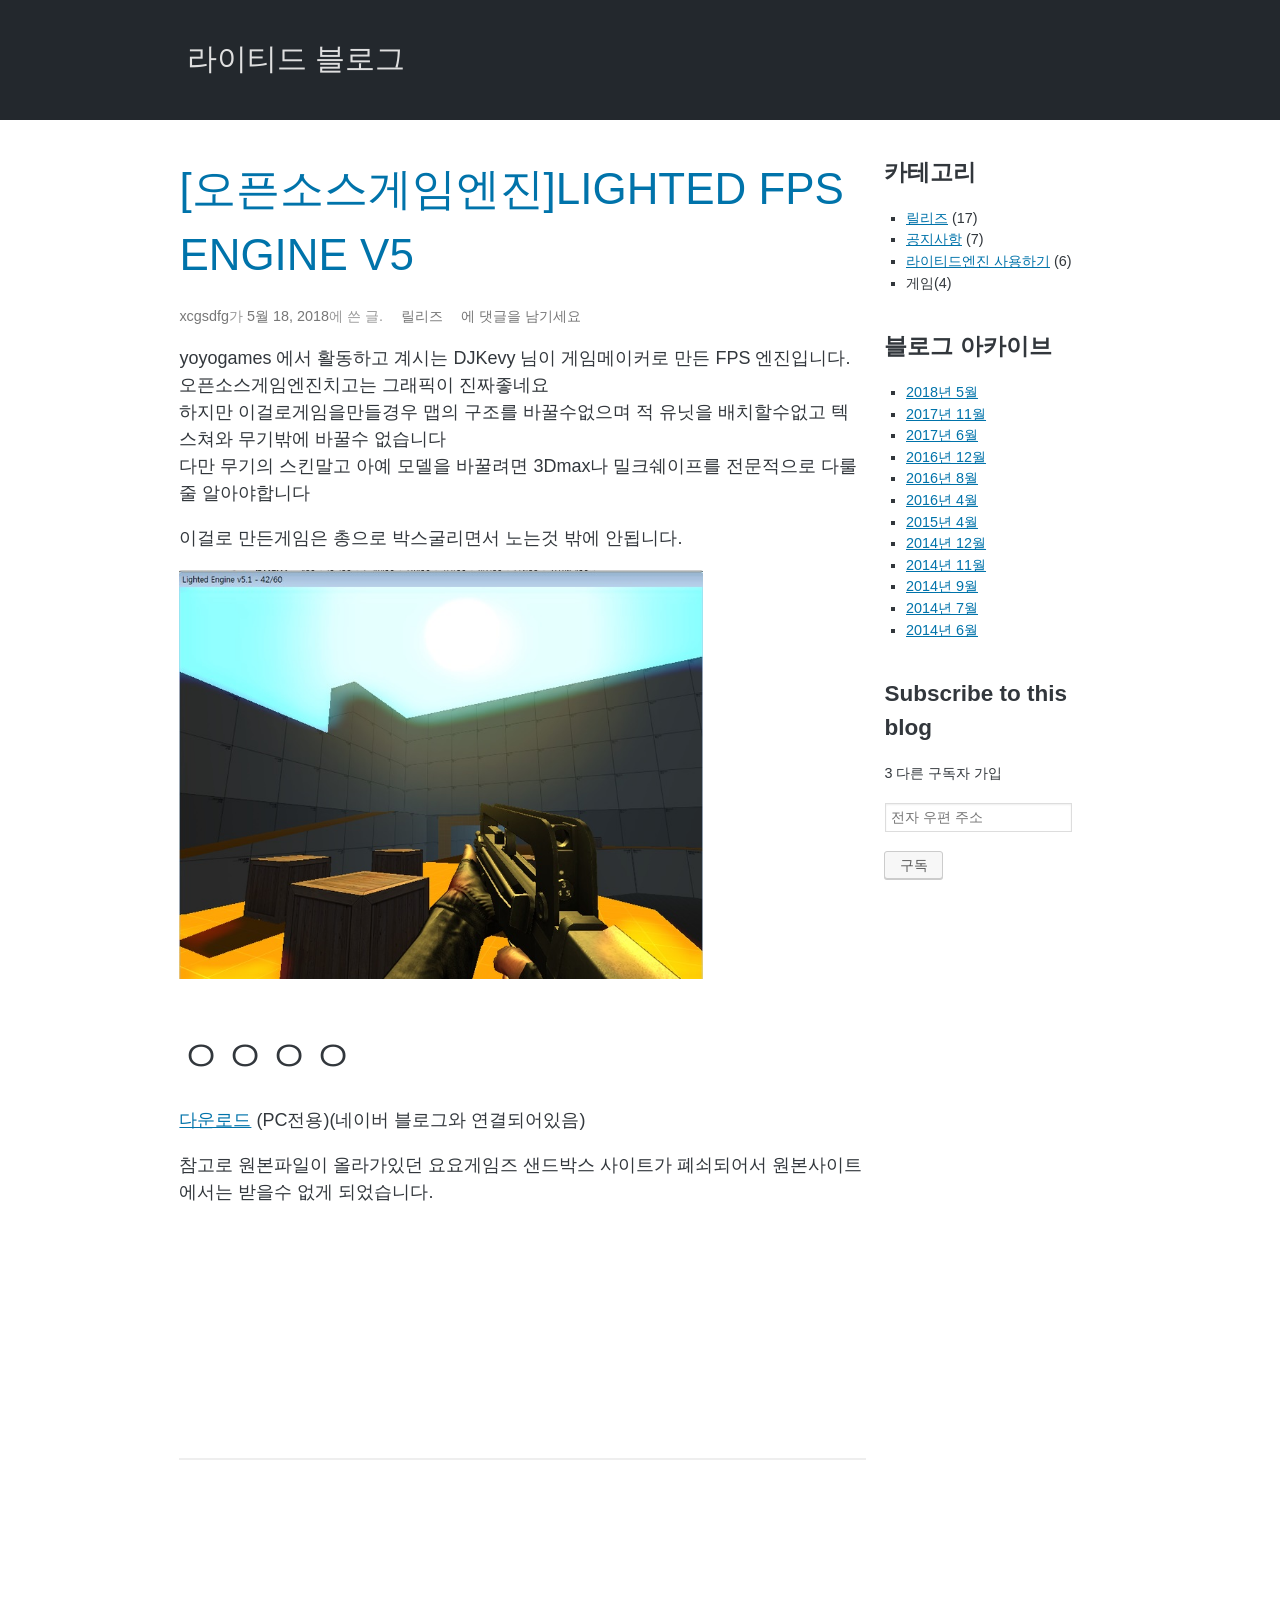
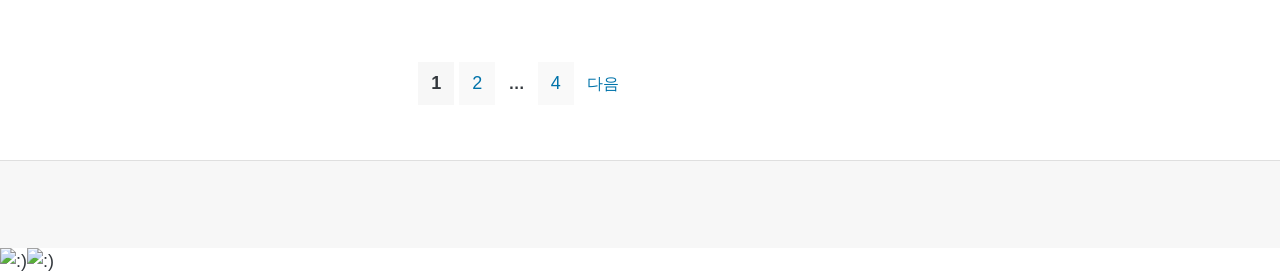
==== commit c4afb1b5: "f" ====
--- a/podowiki/LightedBlog/WordPr.html
+++ b/podowiki/LightedBlog/WordPr.html
@@ -236,8 +236,7 @@
 <div id="wporg-header">
 	<div class="wrapper">
 		<button id="mobile-menu-button" aria-expanded="false"><span class="screen-reader-text">Toggle Menu</span></button>
-	<h1><a href="https://ko.wordpress.org/">WordPress.org</a></h1>
-	<h2 class="rosetta">라이티드 블로그</h2>				<div style="clear:both"></div>
+	  <h2 class="rosetta">라이티드 블로그</h2>				<div style="clear:both"></div>
 <div style="clear:both"></div>
 	</div>
 </div>
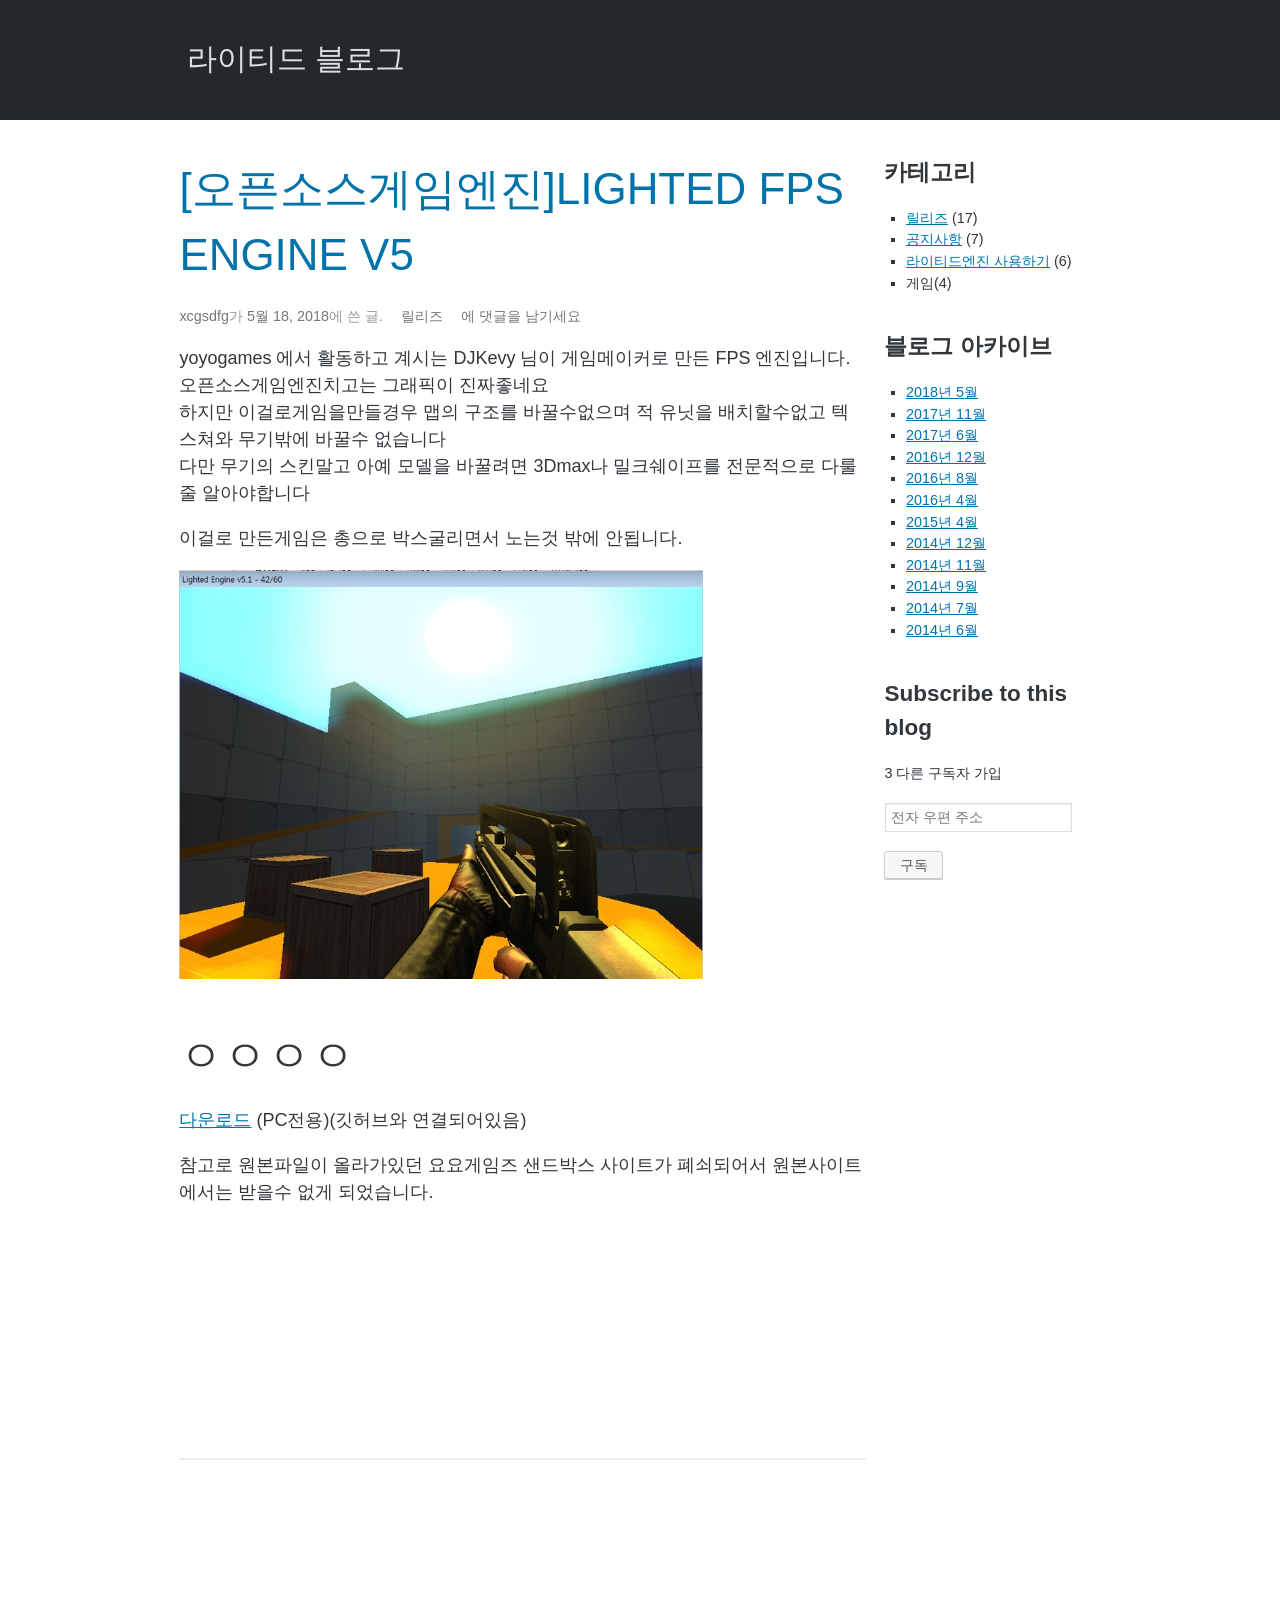
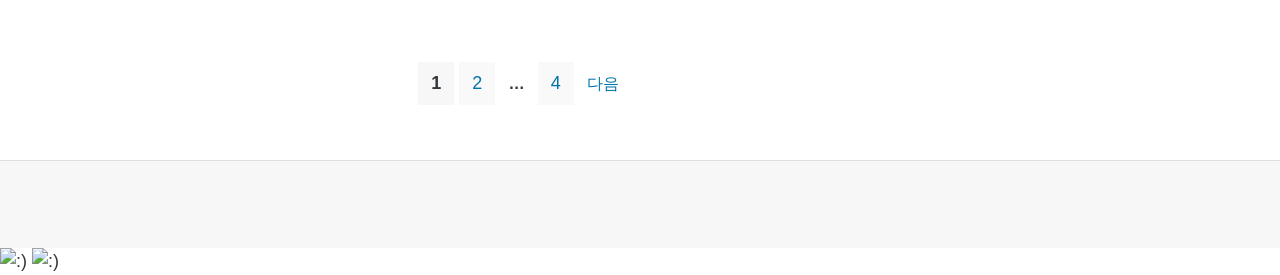
==== commit 2d5aef43: "Update WordPr.html" ====
--- a/podowiki/LightedBlog/WordPr.html
+++ b/podowiki/LightedBlog/WordPr.html
@@ -265,7 +265,7 @@
 		<p>이걸로 만든게임은 총으로 박스굴리면서 노는것 밖에 안됩니다.</p>
 <figure class="wp-block-image"><img class="wp-image-5988" src="WordPr_files/cookierun.jpg" alt="A decorative header featuring the text &quot;GDPR&quot; and a lock inside of a blue shield, on multicolor green background." width="524" height="282"></figure>
 <h2>ㅇㅇㅇㅇ</h2>
-<p><a href="https://cafeattach.naver.net/30a52c9f8ed1d40827c1a295ae48324eeab846a4fc/20140808_17_cafefile/26284957_1407498370817_TYL6lF_egg/liq_lighted.egg?type=attachment">다운로드</a> (PC전용)(네이버 블로그와 연결되어있음)</p>
+<p><a href="https://github.com/rjj1403/rjj1403.github.io/raw/master/podowiki/LightedBlog/liq_lighted.egg">다운로드</a> (PC전용)(깃허브와 연결되어있음)</p>
 <p>참고로 원본파일이 올라가있던 요요게임즈 샌드박스 사이트가 폐쇠되어서 원본사이트에서는 받을수 없게 되었습니다.</p>
 	</div>
 </article>
@@ -523,4 +523,4 @@
 </script>
 
 
-</div><img src="./WordPr_files/g.gif" alt=":)" width="6" height="5" id="wpstats"><iframe name="oauth2relay458211568" id="oauth2relay458211568" src="./WordPr_files/postmessageRelay.html" tabindex="-1" aria-hidden="true" style="width: 1px; height: 1px; position: absolute; top: -100px;"></iframe></body></html>+</div><img src="./WordPr_files/g.gif" alt=":)" width="6" height="5" id="wpstats"><iframe name="oauth2relay458211568" id="oauth2relay458211568" src="./WordPr_files/postmessageRelay.html" tabindex="-1" aria-hidden="true" style="width: 1px; height: 1px; position: absolute; top: -100px;"></iframe></body></html>
